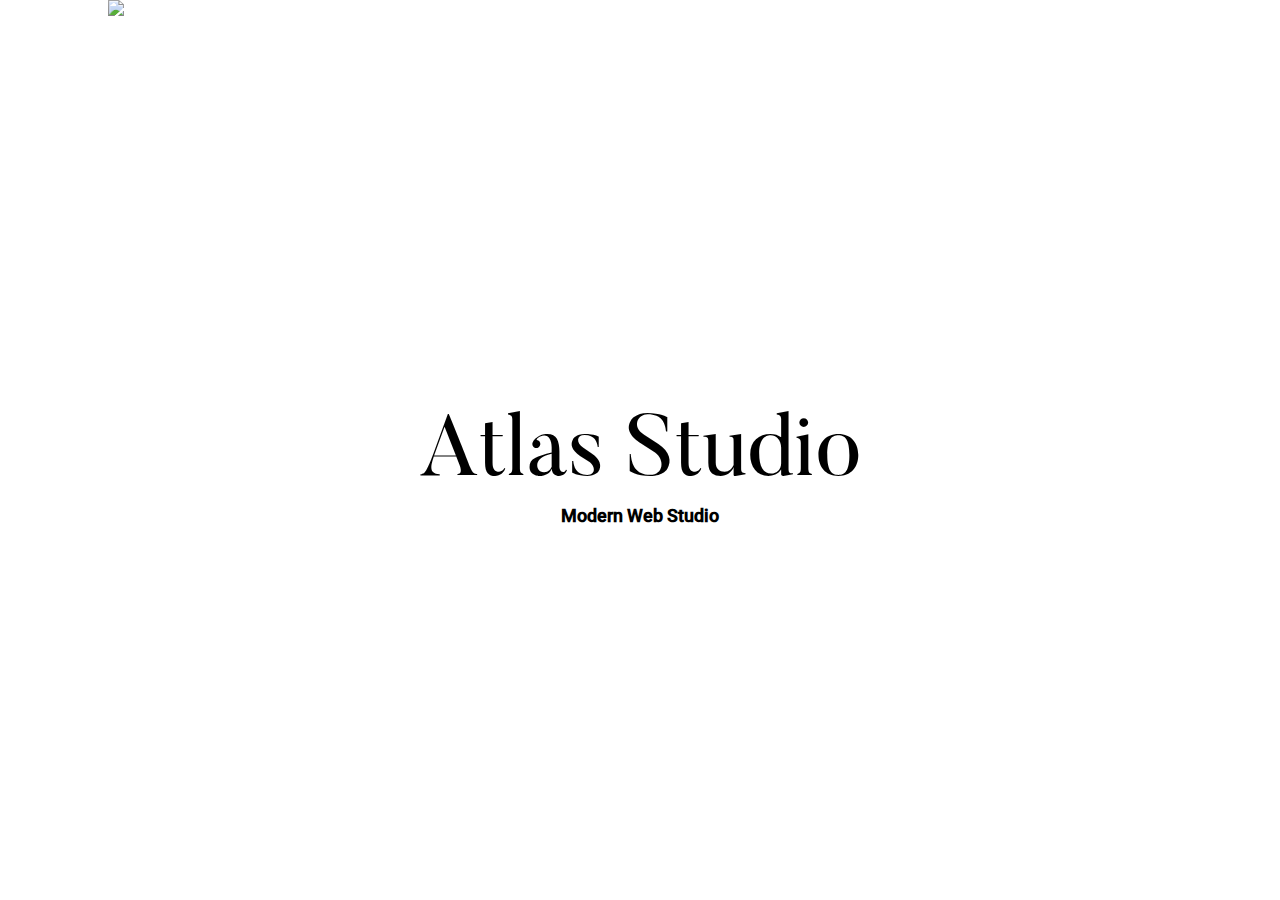
==== index.html @ 108009ec "Inspect fonts in tmpl, delete unused; fix connecting fonts" ====
<!DOCTYPE html>
<html lang="en">
    <head>
        <!-- TODO: add tags -->
        <meta charset="UTF-8">
        <meta http-equiv="X-UA-Compatible" content="IE=edge">
        <meta name="viewport" content="width=device-width, initial-scale=1.0">
        
        <link rel="stylesheet" href="css/normalize.css">
        <link rel="stylesheet" href="css/style.css">

        <title>Mod Studio</title>

    </head>
    <body>
        <main>
            
            <!-- TODO: 1 section -->
            <section class="sec1">  
                <img class="img_sec1" src="img/inside-weather-Uxqlfigh6oE-unsplash.jpg">
                <div class="sec1_title">
                    <h1 class="sec1_h1">Atlas Studio</h1>
                    <h2 class="sec1_h2">Modern Web Studio</h2>
                </div>
            </section>

            <!-- TODO: 2 section -->
            <section class="invisible">
                <h2>Biography</h2>
                <img src="img/jared-weiss-P3cB0ynqYBw-unsplash.jpg">
                <h3>Katya Mills</h3>                
                <h4>Art Director</h4>
                <p>Scenography / Styling / Creative Photography / Design</p>
                <blockquote cite="#">
                    The more I deal with the work as something that is my own,
                    as something that is personal, the more successful it is.
                </blockquote>
            </section>
            
            <!-- TODO: 3 section -->
            <section class="invisible">
                <h2>Designers</h2>
                <article>
                    <img src="img/spurwing-agency-r6LceZ3ckpM-unsplash.jpg">
                    <h3>Jess Wonder</h3>
                    <p>
                        <span>From/</span> Be more flower
                        <br>
                        <span>Skills/</span> Design Strategy / Marketing
                    </p>
                </article>
                <article>
                    <img src="img/stil-P1jQzyvqfns-unsplash.jpg">
                    <h3>Kameron Clein</h3>
                    <p>
                        <span>From/</span> Be more flower
                        <br>
                        <span>Skills/</span> Design Strategy / Marketing
                    </p>
                </article>
                <article>
                    <img src="img/stil-_mvSe9q8_n4-unsplash.jpg">
                    <h3>LOUISSE RED</h3>
                    <p>
                        <span>From/</span> Be more flower
                        <br>
                        <span>Skills/</span> Design Strategy / Marketing
                    </p>
                </article>
            </section>
            
            <!-- TODO: 4 section -->
            <section class="invisible">
                <h2>Testimonials</h2>

                <img src="img/keghan-crossland-ZZxmc66SjfM-unsplash.jpg">

                <p>
                    I just really want to do good work and work with some great people, people who challange me.
                </p>

                <img src="img/sinitta-leunen-YaReHIzNdRw-unsplash.jpg">

                <h3>Creativity</h3>
                <a href="www.whitepapers.com"></a>
                
                <h3>Creativity</h3>
                <a href="www.whitepapers.com"></a>
                
                <h3>Website</h3>
                <a href="www.whitepapers.com"></a>                

            </section>
            
            <!-- TODO: 5 section -->
            <section class="invisible">
                <h2>Strong points</h2>

                <img src="img/dawid-liberadzki-vPFbVB7DPZI-unsplash.jpg">
                <img src="img/avery-klein-JaXs8Tk5Iww-unsplash.jpg">

                <h3>Strengths</h3>
                <ul>
                    <li>Interiors</li>
                    <li>Outdoors</li>
                    <li>Portraits</li>
                    <li>Styling</li>
                    <li>Events</li>
                    <li>Architecture</li>
                    <li>Design</li>
                    <li>Celebrations</li>
                    <li>Artistic</li>
                    <li>Fashion</li>
                    <li>Nature</li>
                    <li>Creativity</li>
                </ul>   
                
                <img src="img/avery-klein-JaXs8Tk5Iww-unsplash.jpg">

            </section>
        </main>
    </body>
</html>
---- css/style.css ----
@font-face {
    font-family: "My_Butler";
    font-style: normal;
    src: url("/fonts/Butler/Butler_Regular.otf") format("opentype");
  }

  @font-face {
    font-family: "My_Roboto";
    font-style: normal;
    src: url("/fonts/Roboto/Roboto-Medium.ttf") format('truetype'),
         url("/fonts/Roboto/Roboto-Bold.ttf") format('truetype');
}

:root {
    font-size: 16px;
}

/* Сервисный */
.invisible {
    display: none;
}

/* Защита от пользовательских настроек*/
body{
    background-color: white;
}

/* Ограничение экрана */
main{
    max-width: 90rem;
    min-width: 45rem;
    margin: 0 auto;
}

h1 {
    font-family: "My_Butler", serif;
    font-weight: normal;
    font-size: 5.4rem;

    color: #000000;
}

h2 {
    font-family: "My_Roboto", sans-serif;
    font-weight: bold;
    font-size: 1.1rem;

    color: #000000;
}

.sec1 {
    height: 100vh;
    min-height: 40rem;
    position: relative;
    margin: 0 auto;
    text-align: center;
    line-height: 100vh;
}


.img_sec1 {
    position: absolute;
    top: 0;
    right: 0;
    bottom: 0;
    left: 0;
    margin: auto;
    max-width: 1065px;
}

.sec1_title {
    display: inline-block;
    position: relative;
    text-align: center;
    background-color: white; 
    vertical-align: middle;
    padding: 1.5em 0.75em 1.4em;
    font-size: 5.4rem;
}

.sec1_h1 {
    margin: 0;
    font-size: 1em;
    line-height: 1.21;
}

.sec1_h2 {
    position: absolute;
    left: 0;
    right: 0;
    margin: 0;
    line-height: 1;
}
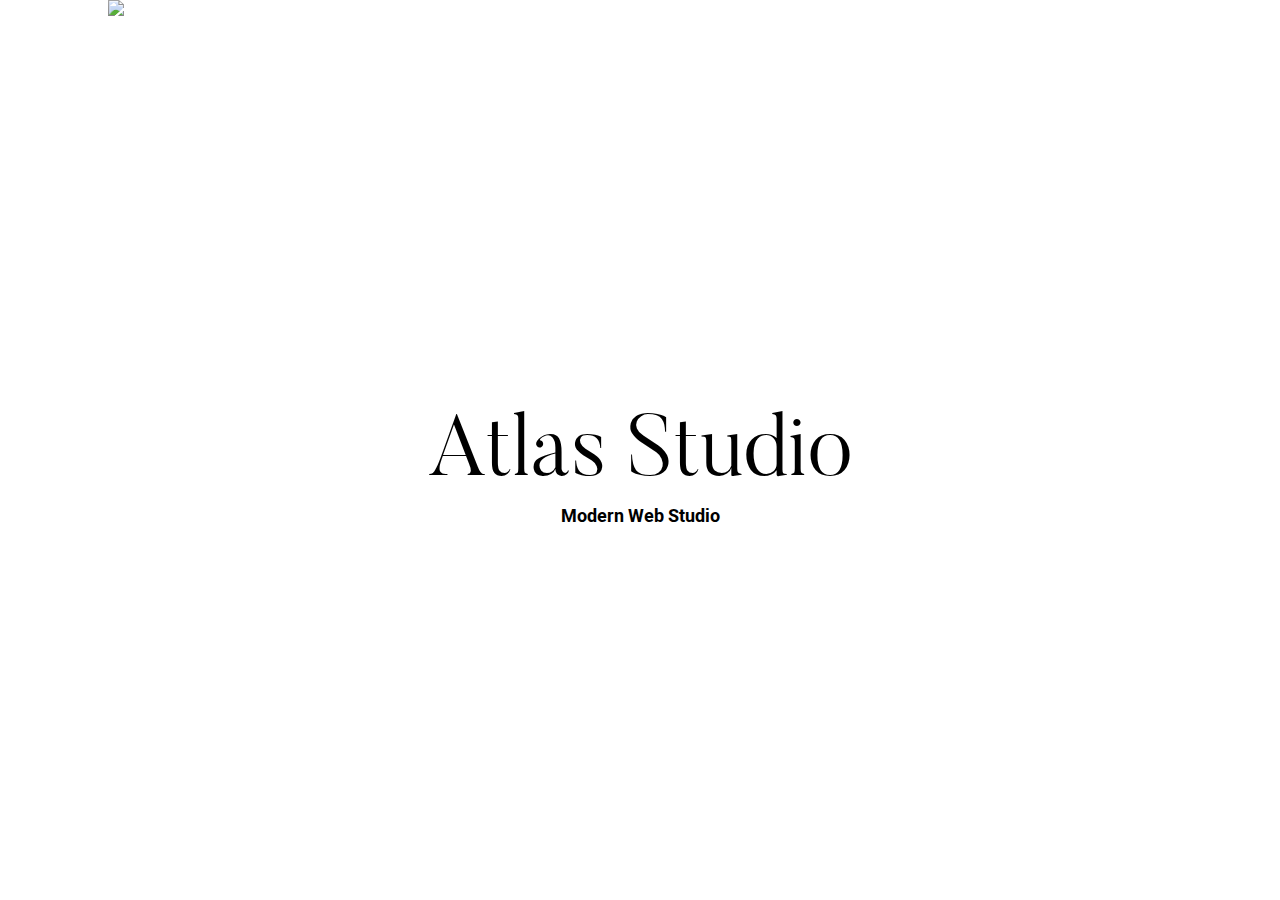
==== commit f2d76e30: "Add fonts dir;  add formats to font (woff, woff2, ttf); fix path to fonts '../fonts/' - correct; add" ====
--- a/index.html
+++ b/index.html
@@ -7,6 +7,7 @@
         <meta name="viewport" content="width=device-width, initial-scale=1.0">
         
         <link rel="stylesheet" href="css/normalize.css">
+        <link rel="stylesheet" href="css/fonts.css">
         <link rel="stylesheet" href="css/style.css">
 
         <title>Mod Studio</title>
--- a/css/fonts.css
+++ b/css/fonts.css
@@ -0,0 +1,41 @@
+@font-face {
+    font-family: "Butler";
+    font-style: normal;
+    font-weight: 300;
+    src: local("Butler"),
+         url("../fonts/Butler/Butlerlight.woff2") format("woff2"),
+         url("../fonts/Butler/Butlerlight.woff") format("woff"),     
+         url("../fonts/Butler/Butlerlight.ttf") format("truetype"),
+         url("../fonts/Butler/Butlerlight.otf") format("opentype");               
+  }
+
+@font-face {
+    font-family: "Butler";
+    font-style: normal;
+    font-weight: 400;
+    src: local("Butler"),
+         url("../fonts/Butler/Butler.woff2") format("woff2"),
+         url("../fonts/Butler/Butler.woff") format("woff"),     
+         url("../fonts/Butler/Butler.ttf") format("truetype"),
+         url("../fonts/Butler/Butler.otf") format("opentype");               
+  }
+
+@font-face {
+    font-family: "Roboto";
+    font-style: normal;
+    font-weight: 500;
+    src: local("Roboto"),
+         url("../fonts/Roboto/medium.woff2") format("woff2"),
+         url("../fonts/Roboto/Robotomedium.woff") format("woff"),
+         url("../fonts/Roboto/Robotomedium.ttf") format("truetype");
+}
+
+@font-face {
+    font-family: "Roboto";
+    font-style: normal;
+    font-weight: 700;
+    src: local("Roboto"),
+         url("../fonts/Roboto/Robotobold.woff2") format("woff2"),
+         url("../fonts/Roboto/Robotobold.woff") format("woff"),
+         url("../fonts/Roboto/Robotobold.ttf") format("truetype");
+}--- a/css/style.css
+++ b/css/style.css
@@ -1,16 +1,3 @@
-@font-face {
-    font-family: "My_Butler";
-    font-style: normal;
-    src: url("/fonts/Butler/Butler_Regular.otf") format("opentype");
-  }
-
-  @font-face {
-    font-family: "My_Roboto";
-    font-style: normal;
-    src: url("/fonts/Roboto/Roboto-Medium.ttf") format('truetype'),
-         url("/fonts/Roboto/Roboto-Bold.ttf") format('truetype');
-}
-
 :root {
     font-size: 16px;
 }
@@ -33,15 +20,17 @@
 }
 
 h1 {
-    font-family: "My_Butler", serif;
-    font-weight: normal;
+    font-family: "Butler", serif;
+    font-style: normal;
+    font-weight: 300;
     font-size: 5.4rem;
 
     color: #000000;
 }
 
 h2 {
-    font-family: "My_Roboto", sans-serif;
+    font-family: "Roboto", sans-serif;
+    font-style: normal;
     font-weight: bold;
     font-size: 1.1rem;
 
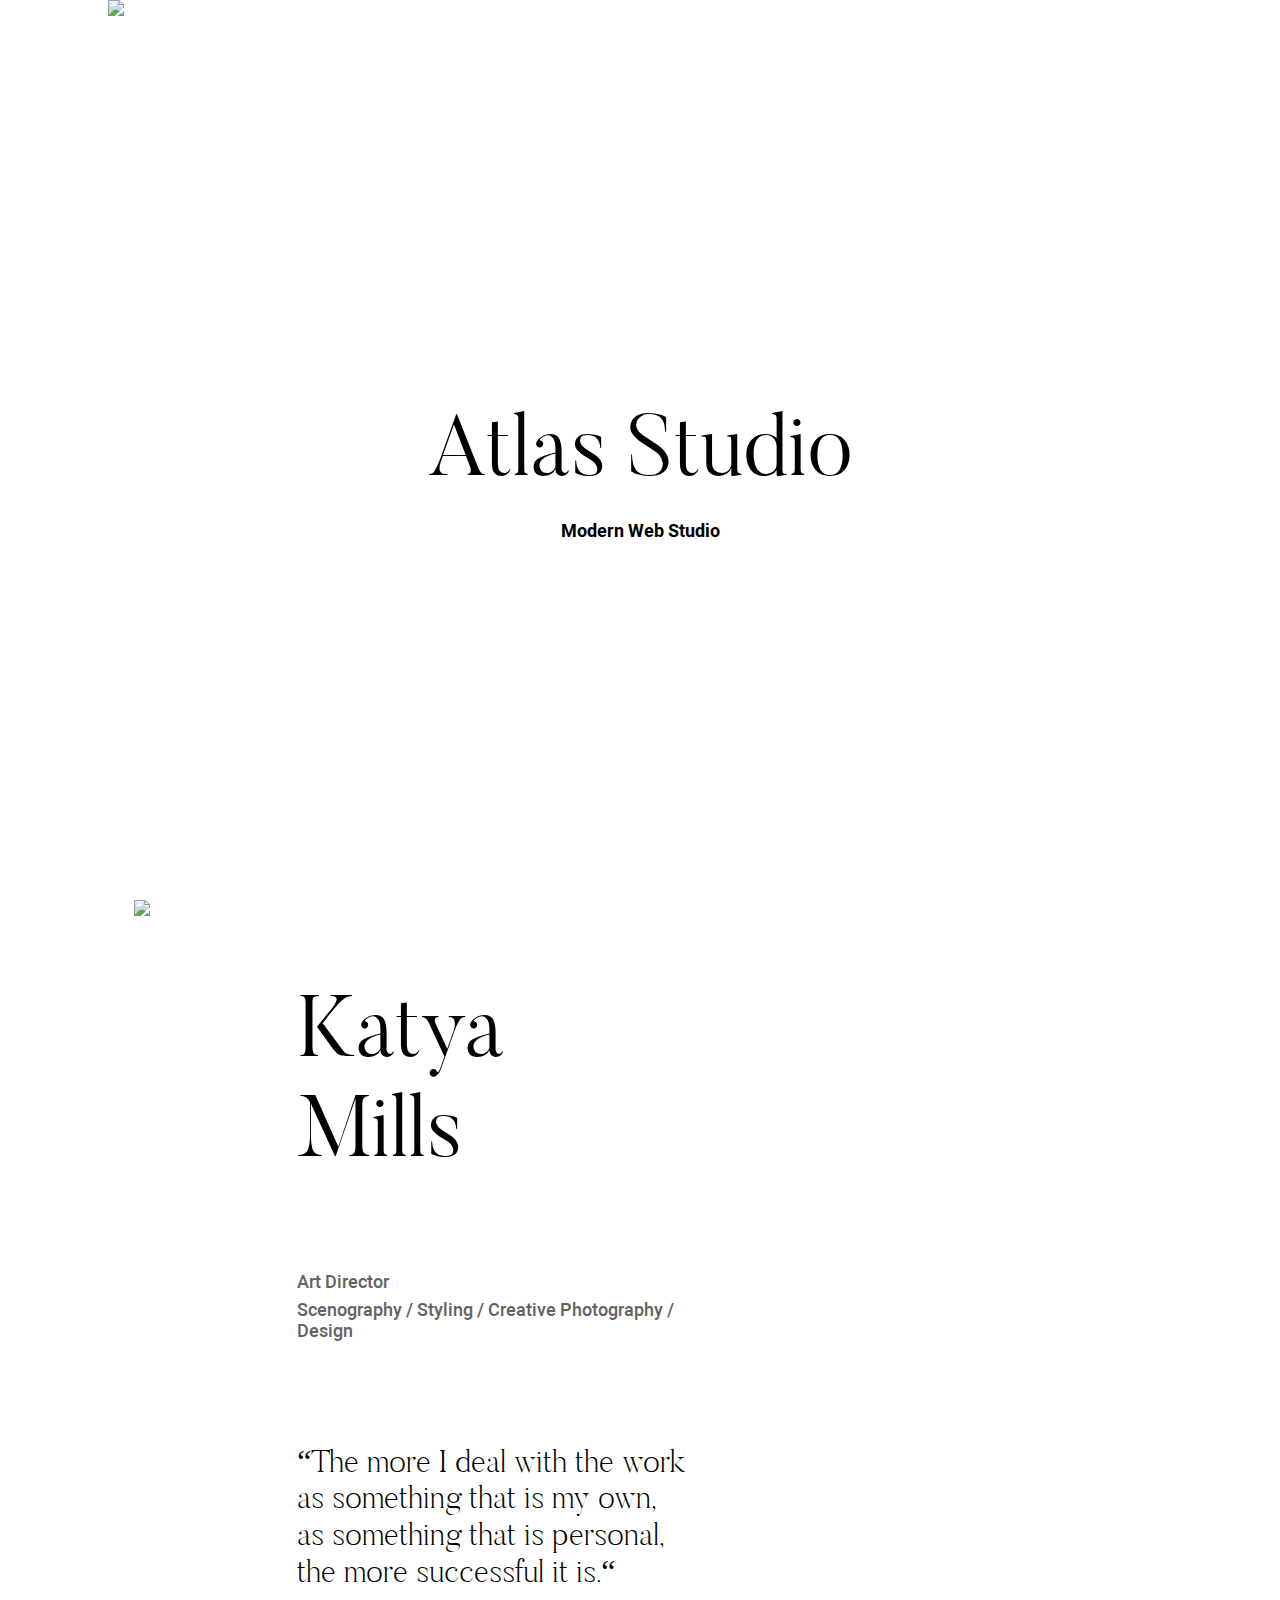
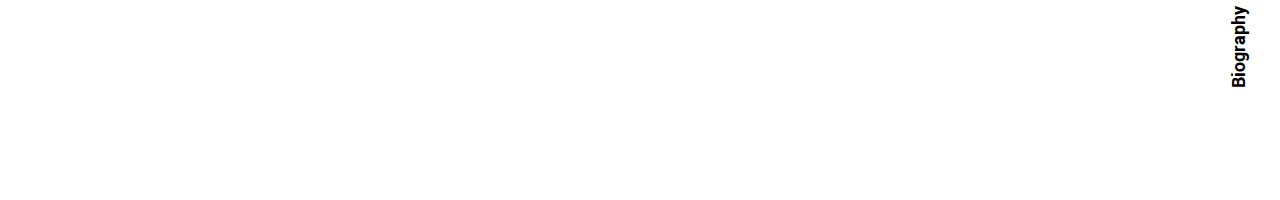
==== commit a1d0d7f6: "Add section 2" ====
--- a/index.html
+++ b/index.html
@@ -26,16 +26,18 @@
             </section>
 
             <!-- TODO: 2 section -->
-            <section class="invisible">
-                <h2>Biography</h2>
-                <img src="img/jared-weiss-P3cB0ynqYBw-unsplash.jpg">
-                <h3>Katya Mills</h3>                
-                <h4>Art Director</h4>
-                <p>Scenography / Styling / Creative Photography / Design</p>
-                <blockquote cite="#">
-                    The more I deal with the work as something that is my own,
-                    as something that is personal, the more successful it is.
-                </blockquote>
+            <section class="sec2">
+                <h2 class="sec2_h2">Biography</h2>
+                <img class="sec2_img" src="img/jared-weiss-P3cB0ynqYBw-unsplash.jpg">
+                <div class="sec2_txt">
+                    <h3 class="sec2_h3">Katya<br>Mills</h3>                
+                    <h4 class="sec2_h4">Art Director</h4>
+                    <p>Scenography&nbsp;/ Styling&nbsp;/ Creative Photography&nbsp;/ Design</p>
+                    <blockquote cite="#">
+                        “The more&nbsp;I deal with the work as&nbsp;something that is&nbsp;my&nbsp;own, as&nbsp;something that is&nbsp;personal, the more successful it&nbsp;is.“
+                    </blockquote>
+                </div>
+
             </section>
             
             <!-- TODO: 3 section -->
--- a/css/fonts.css
+++ b/css/fonts.css
@@ -1,31 +1,42 @@
+@font-face {
+  font-family: "Butler";
+  font-style: normal;
+  font-weight: 200;
+  src: local("Butler Ultra Light"), local("Butler-Ultra-Light"),
+       url("../fonts/Butler/Butlerultralight.woff2") format("woff2"),
+       url("../fonts/Butler/Butlerultralight.woff") format("woff"),     
+       url("../fonts/Butler/Butlerultralight.ttf") format("truetype"),
+       url("../fonts/Butler/Butlerultralight.otf") format("opentype");               
+}
+
 @font-face {
     font-family: "Butler";
     font-style: normal;
     font-weight: 300;
-    src: local("Butler"),
+    src: local("Butler Light"), local("Butler-Light"),
          url("../fonts/Butler/Butlerlight.woff2") format("woff2"),
          url("../fonts/Butler/Butlerlight.woff") format("woff"),     
          url("../fonts/Butler/Butlerlight.ttf") format("truetype"),
          url("../fonts/Butler/Butlerlight.otf") format("opentype");               
   }
 
+/* hard control (without local) */
 @font-face {
     font-family: "Butler";
     font-style: normal;
     font-weight: 400;
-    src: local("Butler"),
-         url("../fonts/Butler/Butler.woff2") format("woff2"),
+    src: url("../fonts/Butler/Butler.woff2") format("woff2"),
          url("../fonts/Butler/Butler.woff") format("woff"),     
          url("../fonts/Butler/Butler.ttf") format("truetype"),
          url("../fonts/Butler/Butler.otf") format("opentype");               
   }
 
+/* hard control (without local) */
 @font-face {
     font-family: "Roboto";
     font-style: normal;
     font-weight: 500;
-    src: local("Roboto"),
-         url("../fonts/Roboto/medium.woff2") format("woff2"),
+    src: url("../fonts/Roboto/Robotomedium.woff2") format("woff2"),
          url("../fonts/Roboto/Robotomedium.woff") format("woff"),
          url("../fonts/Roboto/Robotomedium.ttf") format("truetype");
 }
@@ -34,7 +45,7 @@
     font-family: "Roboto";
     font-style: normal;
     font-weight: 700;
-    src: local("Roboto"),
+    src: local("Roboto Bold"), local("Roboto-Bold"),
          url("../fonts/Roboto/Robotobold.woff2") format("woff2"),
          url("../fonts/Roboto/Robotobold.woff") format("woff"),
          url("../fonts/Roboto/Robotobold.ttf") format("truetype");
--- a/css/style.css
+++ b/css/style.css
@@ -2,26 +2,27 @@
     font-size: 16px;
 }
 
-/* Сервисный */
+/* Service */
 .invisible {
     display: none;
 }
 
-/* Защита от пользовательских настроек*/
+/* Protection from user settings */
 body{
     background-color: white;
 }
 
-/* Ограничение экрана */
+/* Screen limitation */
 main{
     max-width: 90rem;
     min-width: 45rem;
     margin: 0 auto;
 }
 
-h1 {
+/* CSS common */
+
+h1, h3 {
     font-family: "Butler", serif;
-    font-style: normal;
     font-weight: 300;
     font-size: 5.4rem;
 
@@ -30,22 +31,33 @@
 
 h2 {
     font-family: "Roboto", sans-serif;
-    font-style: normal;
     font-weight: bold;
     font-size: 1.1rem;
 
     color: #000000;
 }
 
-.sec1 {
+h4 {
+    font-family: "Roboto", sans-serif;
+    font-weight: normal;
+    font-size: 1.125rem;
+
+    color: #636363;
+}
+
+section {
     height: 100vh;
     min-height: 40rem;
     position: relative;
+}
+
+/* CSS section 1 */
+
+.sec1 {
     margin: 0 auto;
     text-align: center;
     line-height: 100vh;
 }
-
 
 .img_sec1 {
     position: absolute;
@@ -77,6 +89,61 @@
     position: absolute;
     left: 0;
     right: 0;
+    margin: 1rem, 0, 0, 0;
+    line-height: 1;
+}
+
+/* CSS section 2 */
+
+img.sec2_img {
+
+    display: block;
+    max-width: 50%;
+    float: left;
+    margin-left: 8.375rem;
+}
+
+div.sec2_txt {
+    display: block;
+    max-width: 32%;
+    float: left;
+    margin-left: 9.2rem;
+}
+
+h2.sec2_h2 {
+    float: right;
+    position: absolute;
+    right: 0;
+    bottom: 8rem;
+    transform: rotate(-90deg);
+    max-width: 18%;
+}
+
+.sec2_h3 {
+    margin-top: 12.25;
+    margin-bottom: 4.125; 
+}
+
+.sec2_h4 {
     margin: 0;
-    line-height: 1;
+}
+
+div.sec2_txt p {
+
+    font-family: "Roboto", sans-serif;
+    font-weight: normal;
+    font-size: 1.125rem;
+
+    color: #636363;    
+    margin-top: 0.5rem;
+}
+
+div.sec2_txt blockquote {
+
+    font-family: "Butler", serif;
+    font-weight: 200;
+    font-size: 2rem;
+
+    color: #000000;
+    margin: 6.5rem 0 0 0;    
 }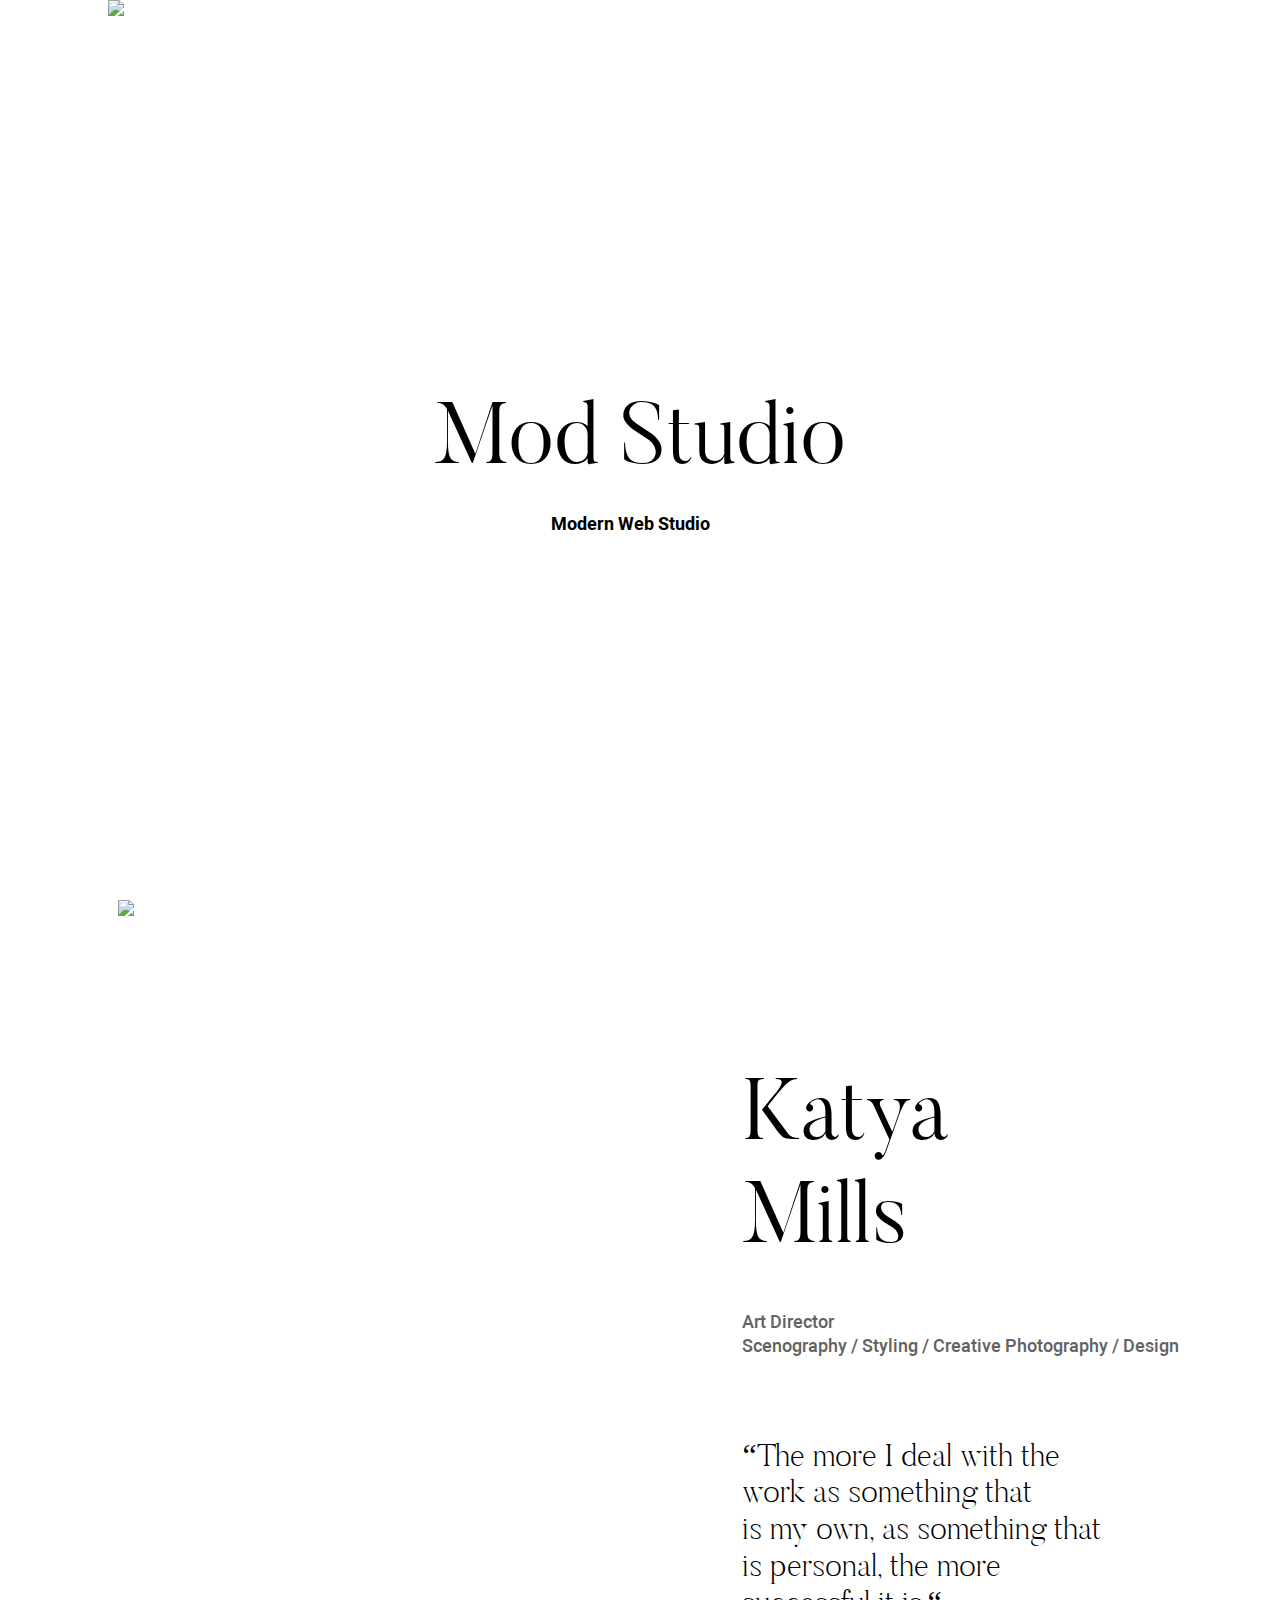
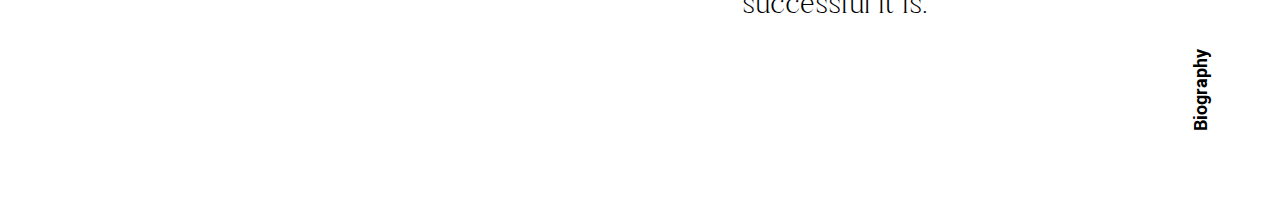
==== commit 9ca850ef: "Add debug-maket in project; add float layout with 2 columns; add percents in padding/margins" ====
--- a/index.html
+++ b/index.html
@@ -14,13 +14,14 @@
 
     </head>
     <body>
+        <div id="debug"></div>
         <main>
             
             <!-- TODO: 1 section -->
             <section class="sec1">  
                 <img class="img_sec1" src="img/inside-weather-Uxqlfigh6oE-unsplash.jpg">
                 <div class="sec1_title">
-                    <h1 class="sec1_h1">Atlas Studio</h1>
+                    <h1 class="sec1_h1">Mod Studio</h1>
                     <h2 class="sec1_h2">Modern Web Studio</h2>
                 </div>
             </section>
@@ -28,14 +29,20 @@
             <!-- TODO: 2 section -->
             <section class="sec2">
                 <h2 class="sec2_h2">Biography</h2>
-                <img class="sec2_img" src="img/jared-weiss-P3cB0ynqYBw-unsplash.jpg">
-                <div class="sec2_txt">
-                    <h3 class="sec2_h3">Katya<br>Mills</h3>                
-                    <h4 class="sec2_h4">Art Director</h4>
-                    <p>Scenography&nbsp;/ Styling&nbsp;/ Creative Photography&nbsp;/ Design</p>
-                    <blockquote cite="#">
-                        “The more&nbsp;I deal with the work as&nbsp;something that is&nbsp;my&nbsp;own, as&nbsp;something that is&nbsp;personal, the more successful it&nbsp;is.“
-                    </blockquote>
+                <div class="sec2_col1_img">
+                    <img class="sec2_img" src="img/jared-weiss-P3cB0ynqYBw-unsplash.jpg">    
+                </div>
+                <div class="sec2_col2_txt">
+
+                    <!-- TODO: common margin-left for col2 on page -->
+                    <div class = "sec2_txt">
+                        <h3 class="sec2_h3">Katya<br>Mills</h3>                
+                        <h4 class="sec2_h4">Art Director</h4>
+                        <p>Scenography&nbsp;/ Styling&nbsp;/ Creative Photography&nbsp;/ Design</p>
+                        <blockquote cite="#">
+                            “The more&nbsp;I deal with the work as&nbsp;something that is&nbsp;my&nbsp;own, as&nbsp;something that is&nbsp;personal, the more successful it&nbsp;is.“
+                        </blockquote>
+                    </div>                    
                 </div>
 
             </section>
--- a/css/style.css
+++ b/css/style.css
@@ -4,6 +4,18 @@
 
 /* Service */
 .invisible {
+    display: none;
+}
+
+/* Debug img */
+#debug {
+    width: 1440px;
+    height: 4560px;
+    margin: 0 auto;
+    background: url(../img/maket-MacBook-Pro-1.png) no-repeat top center;
+    position: absolute;
+    z-index: 2;
+    opacity: 0.6;
     display: none;
 }
 
@@ -75,75 +87,84 @@
     text-align: center;
     background-color: white; 
     vertical-align: middle;
-    padding: 1.5em 0.75em 1.4em;
+    padding: 1.35em 0.8em 1.35em;
     font-size: 5.4rem;
 }
 
 .sec1_h1 {
     margin: 0;
     font-size: 1em;
-    line-height: 1.21;
+    line-height: 1.3;   
+    padding-bottom: 0.2em;
 }
 
 .sec1_h2 {
     position: absolute;
     left: 0;
-    right: 0;
-    margin: 1rem, 0, 0, 0;
+    right: 1.1em;
+    margin: 0;
     line-height: 1;
 }
 
 /* CSS section 2 */
 
-img.sec2_img {
-
-    display: block;
-    max-width: 50%;
-    float: left;
-    margin-left: 8.375rem;
+.sec2_h2 {
+    position: absolute;
+    right: 3%;
+    bottom: 9.5%;
+    transform: rotate(-90deg);
 }
 
-div.sec2_txt {
-    display: block;
-    max-width: 32%;
+.sec2_col1_img {
     float: left;
-    margin-left: 9.2rem;
+    width: 50%;
 }
 
-h2.sec2_h2 {
-    float: right;
-    position: absolute;
-    right: 0;
-    bottom: 8rem;
-    transform: rotate(-90deg);
-    max-width: 18%;
+.sec2_img {
+    width: 77%;
+    margin-left: 18.5%;
+}
+
+.sec2_col2_txt {
+    float: left;
+    width: 50%;
+}
+
+.sec2_txt {
+    margin-left: 16%;
 }
 
 .sec2_h3 {
-    margin-top: 12.25;
-    margin-bottom: 4.125; 
+    margin: 31% 0 0 0;
+    line-height: 1.2;
 }
 
 .sec2_h4 {
-    margin: 0;
+    margin: 7.1% 0 0 0;
 }
 
-div.sec2_txt p {
-
+.sec2_txt p {
     font-family: "Roboto", sans-serif;
     font-weight: normal;
     font-size: 1.125rem;
 
     color: #636363;    
-    margin-top: 0.5rem;
+    margin: 0.5% 0 0 0;
 }
 
-div.sec2_txt blockquote {
-
+.sec2_txt blockquote {
     font-family: "Butler", serif;
     font-weight: 200;
     font-size: 2rem;
 
+    width: 70%;
+
     color: #000000;
-    margin: 6.5rem 0 0 0;    
-}+    margin: 15.5% 0 0 0;    
+}
+
+.sec2::after {
+    content: "";
+    display: block;
+    clear: both;
+  }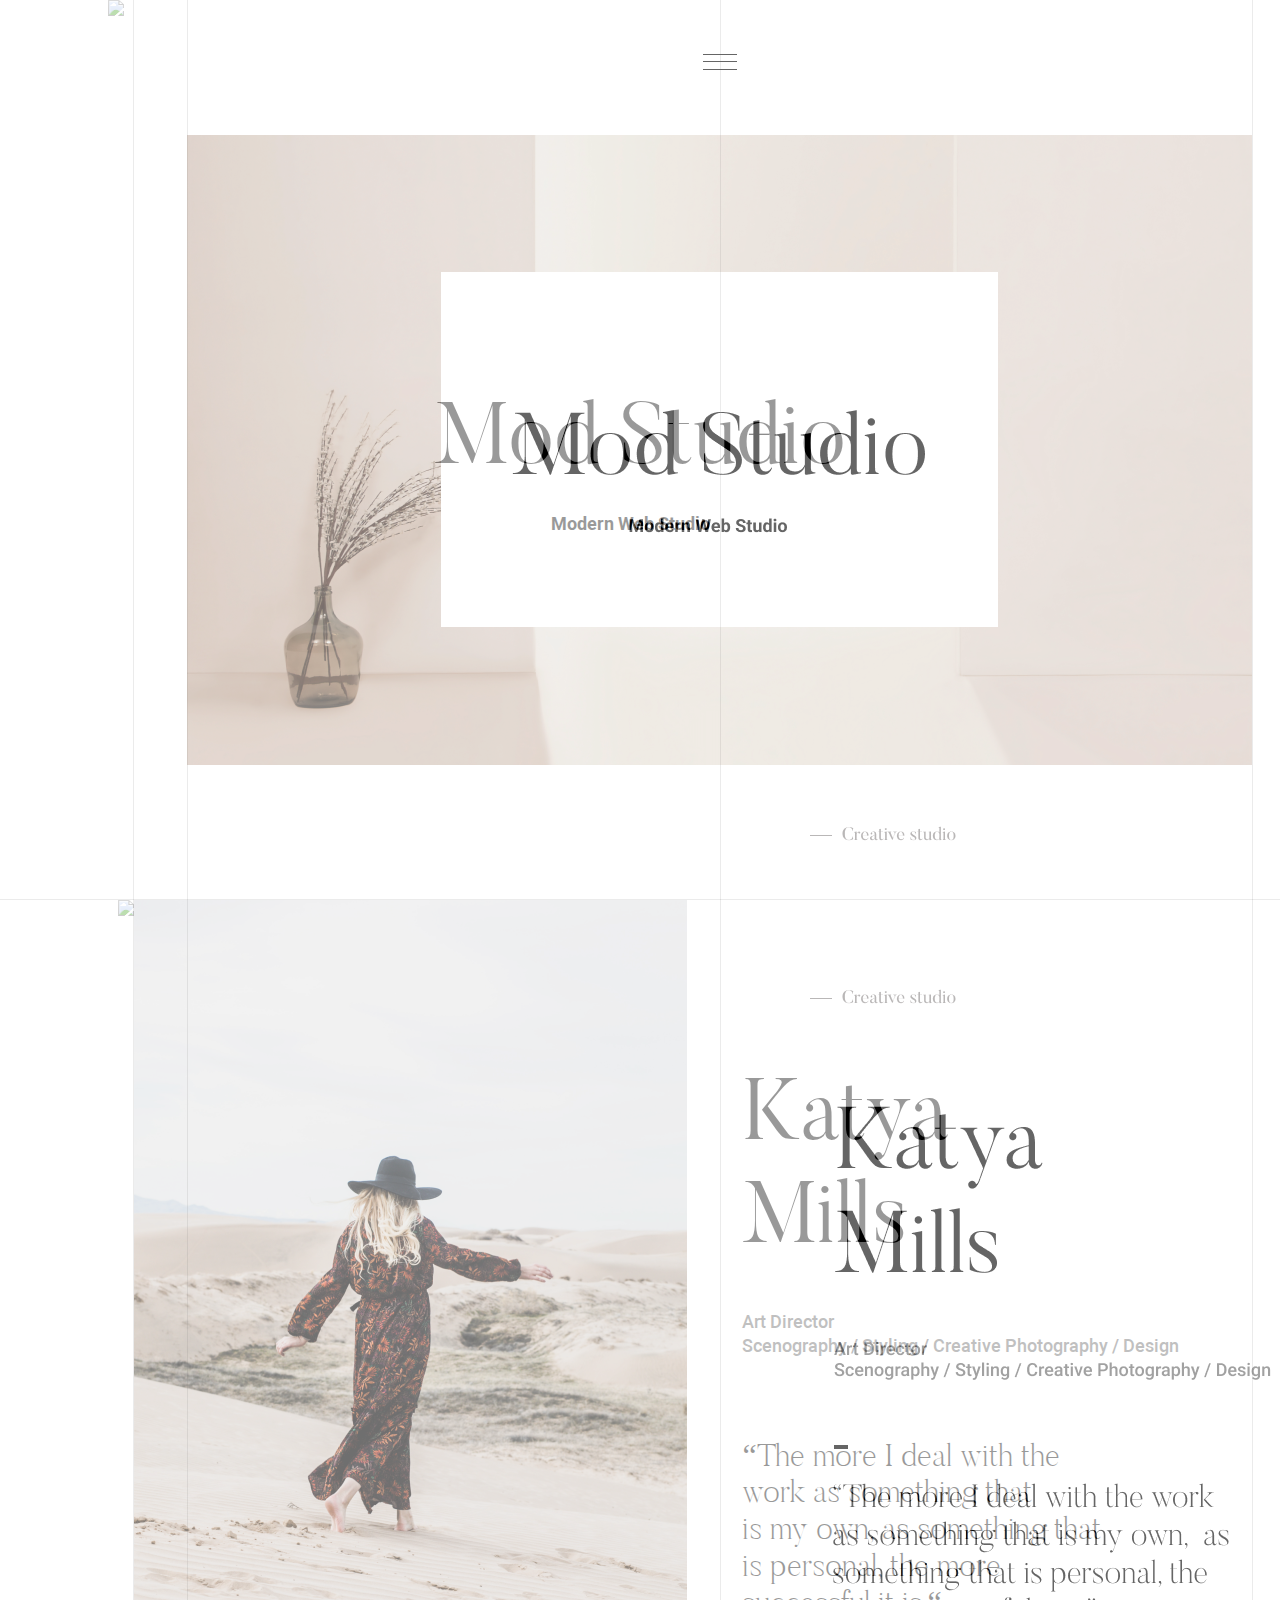
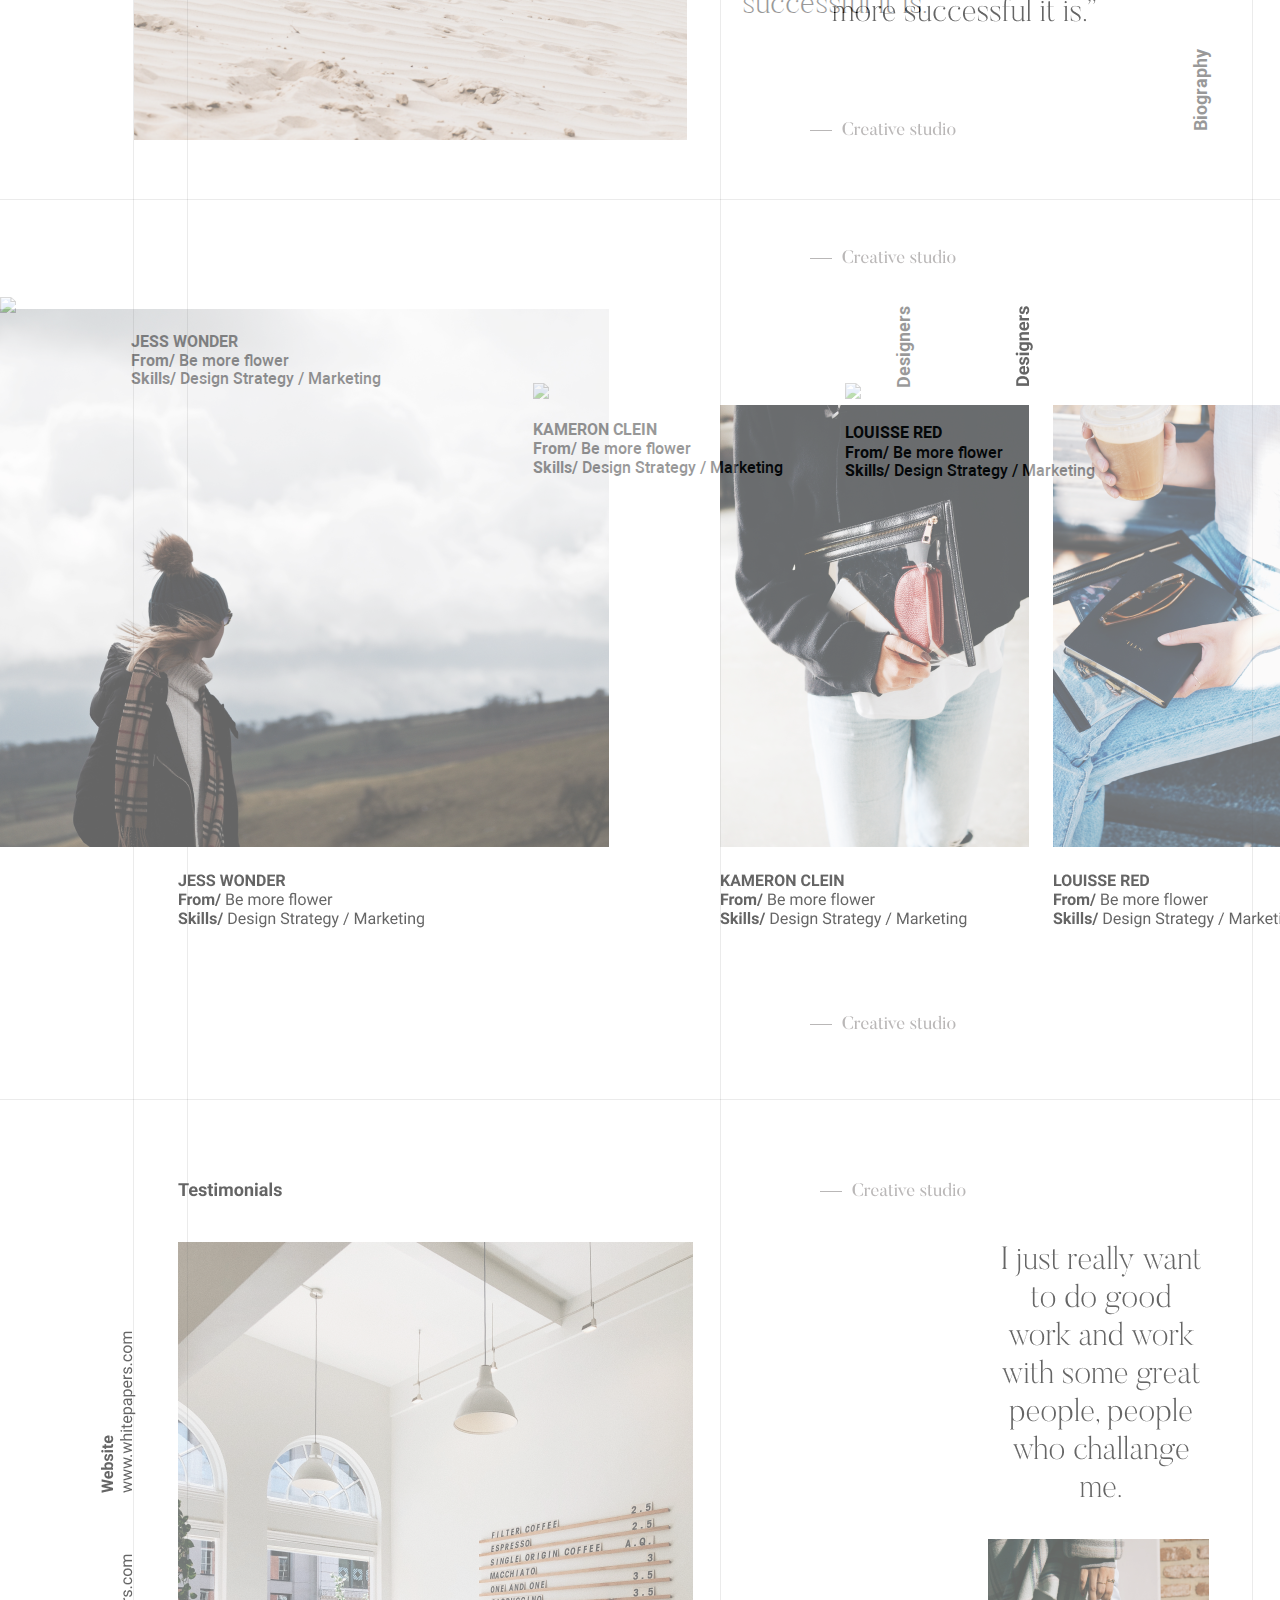
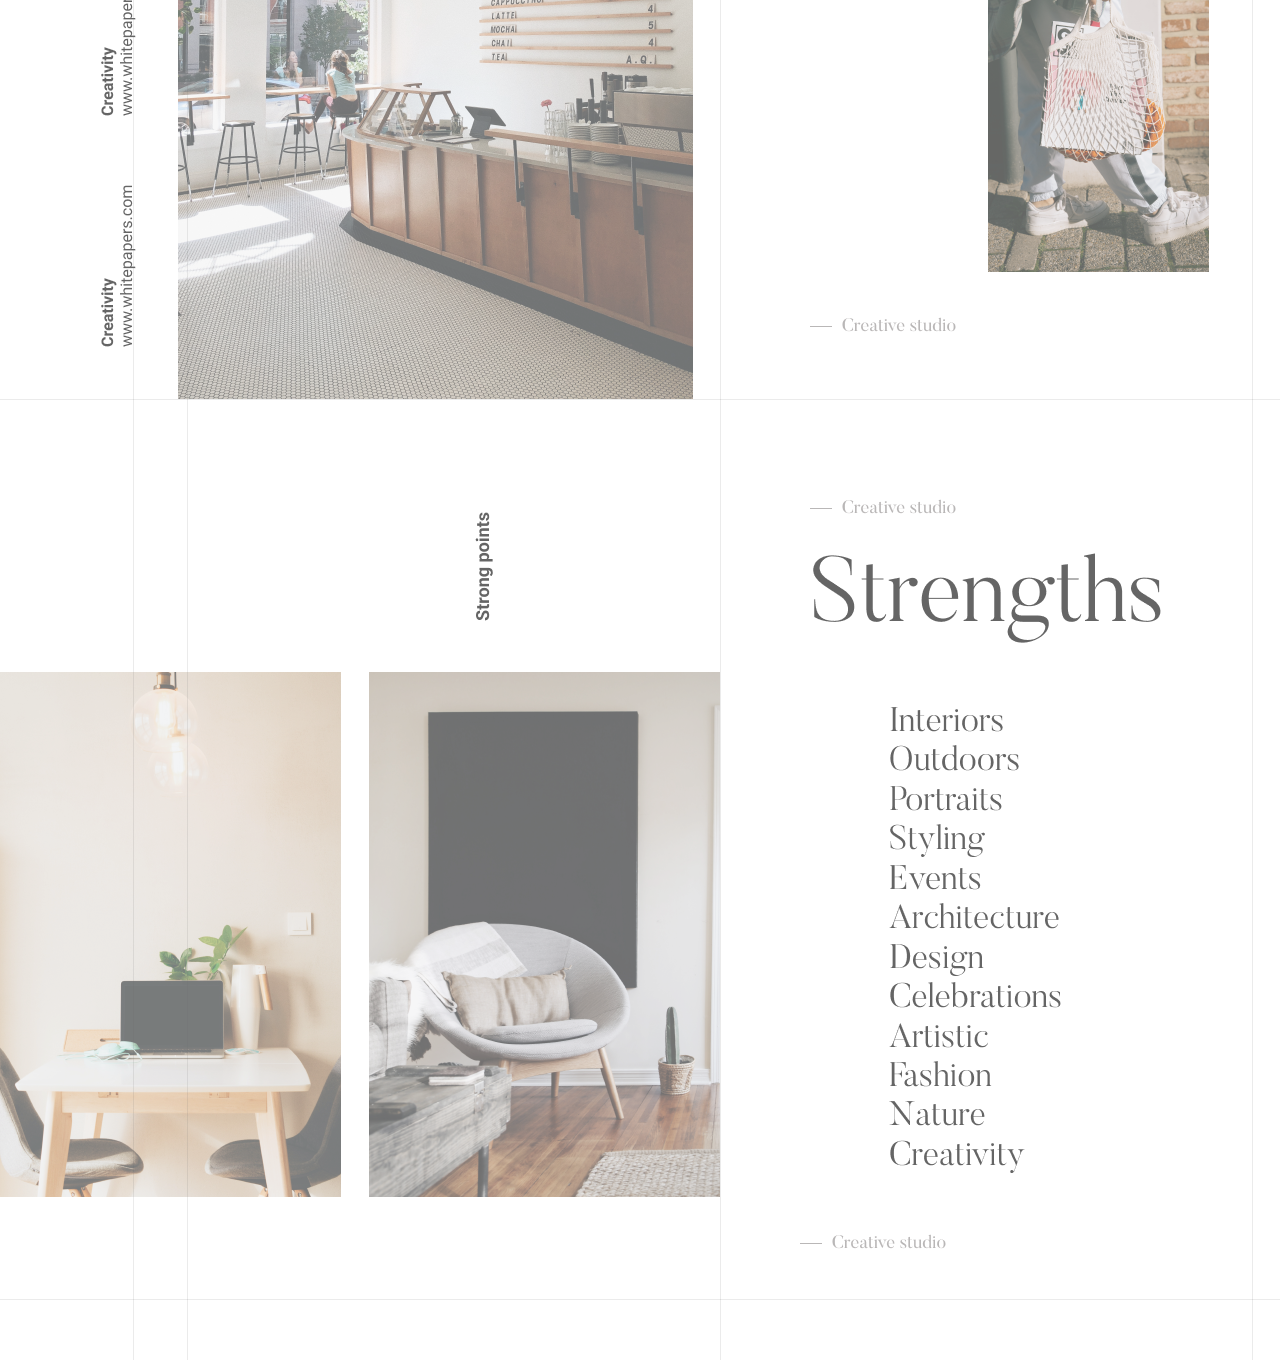
==== commit 1df6cc67: "Add section 3. Flex layout. 1st iteration" ====
--- a/index.html
+++ b/index.html
@@ -44,31 +44,30 @@
                         </blockquote>
                     </div>                    
                 </div>
-
             </section>
             
             <!-- TODO: 3 section -->
-            <section class="invisible">
+            <section class="sec3">
                 <h2>Designers</h2>
-                <article>
+                <article class="element-1st">
                     <img src="img/spurwing-agency-r6LceZ3ckpM-unsplash.jpg">
-                    <h3>Jess Wonder</h3>
+                    <h3>JESS WONDER</h3>
+                    <p>
+                        <span>From/</span> Be&nbsp;more flower
+                        <br>
+                        <span>Skills/</span> Design Strategy&nbsp;/ Marketing
+                    </p>
+                </article>
+                <article class="element-2nd">
+                    <img src="img/stil-P1jQzyvqfns-unsplash.jpg">
+                    <h3>KAMERON CLEIN</h3>
                     <p>
                         <span>From/</span> Be more flower
                         <br>
                         <span>Skills/</span> Design Strategy / Marketing
                     </p>
                 </article>
-                <article>
-                    <img src="img/stil-P1jQzyvqfns-unsplash.jpg">
-                    <h3>Kameron Clein</h3>
-                    <p>
-                        <span>From/</span> Be more flower
-                        <br>
-                        <span>Skills/</span> Design Strategy / Marketing
-                    </p>
-                </article>
-                <article>
+                <article class="element-3rd">
                     <img src="img/stil-_mvSe9q8_n4-unsplash.jpg">
                     <h3>LOUISSE RED</h3>
                     <p>
--- a/css/style.css
+++ b/css/style.css
@@ -16,7 +16,7 @@
     position: absolute;
     z-index: 2;
     opacity: 0.6;
-    display: none;
+    /* display: none; */
 }
 
 /* Protection from user settings */
@@ -167,4 +167,104 @@
     content: "";
     display: block;
     clear: both;
-  }+  }
+
+  /* CSS section 3 */
+
+.sec3 h3, span {
+    font-family: "Roboto", sans-serif;
+    font-weight: bold;
+    font-size: 1rem;
+
+    color: #000000;
+}
+
+.sec3 p {
+    font-family: "Roboto", sans-serif;
+    font-weight: normal;
+    font-size: 1rem;
+
+    color: #000000;
+}
+
+.sec3 h2 {
+    position: absolute;
+    right: 26.2%;
+    top: 13.55%;
+    transform: rotate(-90deg);
+}
+
+.sec3 {
+    display: flex;
+    flex-direction: row;
+    flex-wrap: wrap;
+    justify-content: space-between;
+}
+
+.element-1st {
+    flex-grow: 2.3;
+    padding-top: 7.6%;
+}
+
+section.sec3 article:not(.element-1st){
+    padding-top: 14.3%;    
+  }
+
+.element-2nd {
+    flex-grow: 0.5;
+}
+
+.element-3rd {
+    flex-grow: 1.5;
+}
+
+/* El1 */
+.element-1st h3, .element-1st p {
+    padding-left: 24.58%;
+}
+
+.element-1st h3 {
+    margin-top: 2.8%;
+    margin-bottom: 0;
+}
+
+.element-1st p {
+    margin-top: 0.1%;
+    margin-bottom: 0;
+}
+
+/* El2 */
+.element-2nd h3 {
+    margin-top: 5.8%;
+    margin-bottom: 0;
+}
+
+.element-2nd p {
+    margin-top: 0.1%;
+    margin-bottom: 0;
+}
+
+/* El3 */
+.element-3rd h3 {
+    margin-top: 4.8%;
+    margin-bottom: 0;
+}
+
+.element-3rd p {
+    margin-top: 0.3%;
+    margin-bottom: 0;
+}
+
+/* IMGS */
+
+.element-1st img {
+    width: 84.7%;
+}
+
+.element-2nd img {
+    width: 92.8%;
+}
+
+.element-3rd img {
+    width: 81%;
+}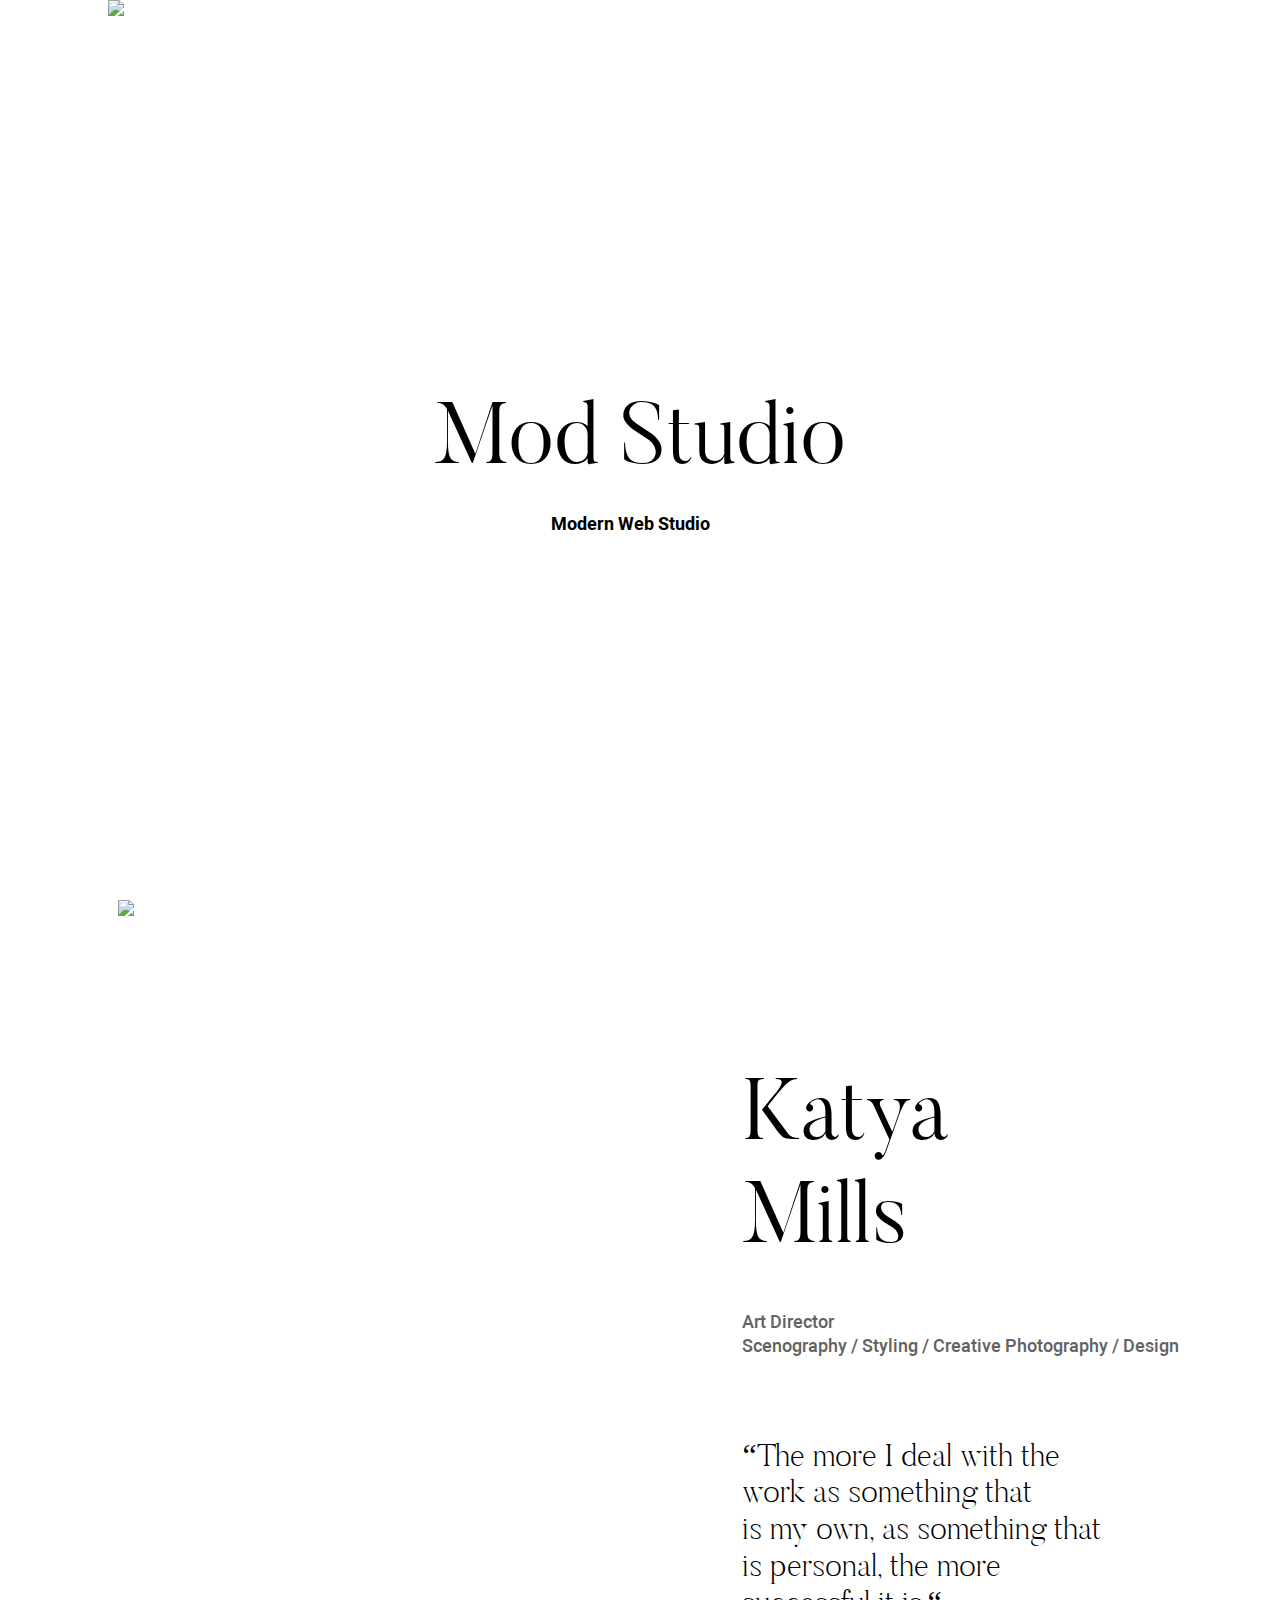
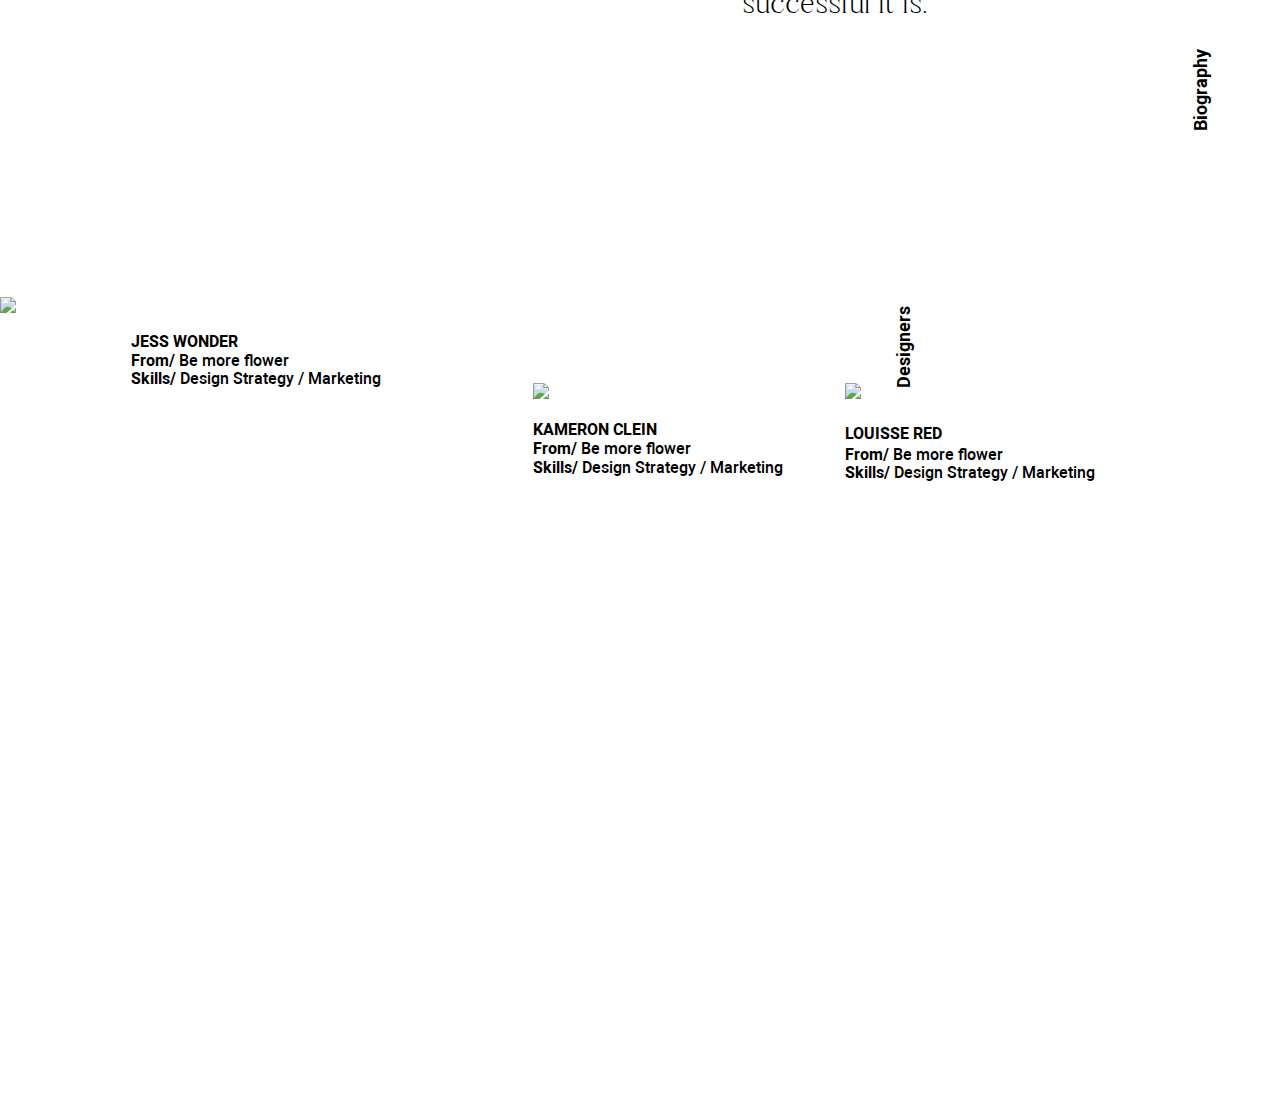
==== commit 3c8b53dd: "fix a little" ====
--- a/index.html
+++ b/index.html
@@ -62,18 +62,18 @@
                     <img src="img/stil-P1jQzyvqfns-unsplash.jpg">
                     <h3>KAMERON CLEIN</h3>
                     <p>
-                        <span>From/</span> Be more flower
+                        <span>From/</span> Be&nbsp;more flower
                         <br>
-                        <span>Skills/</span> Design Strategy / Marketing
+                        <span>Skills/</span> Design Strategy&nbsp;/ Marketing
                     </p>
                 </article>
                 <article class="element-3rd">
                     <img src="img/stil-_mvSe9q8_n4-unsplash.jpg">
                     <h3>LOUISSE RED</h3>
                     <p>
-                        <span>From/</span> Be more flower
+                        <span>From/</span> Be&nbsp;more flower
                         <br>
-                        <span>Skills/</span> Design Strategy / Marketing
+                        <span>Skills/</span> Design Strategy&nbsp;/ Marketing
                     </p>
                 </article>
             </section>
--- a/css/style.css
+++ b/css/style.css
@@ -16,7 +16,7 @@
     position: absolute;
     z-index: 2;
     opacity: 0.6;
-    /* display: none; */
+    display: none;
 }
 
 /* Protection from user settings */
@@ -59,7 +59,7 @@
 
 section {
     height: 100vh;
-    min-height: 40rem;
+    min-height: 70vh;
     position: relative;
 }
 
@@ -169,7 +169,7 @@
     clear: both;
   }
 
-  /* CSS section 3 */
+/* CSS section 3 */
 
 .sec3 h3, span {
     font-family: "Roboto", sans-serif;
@@ -190,7 +190,7 @@
 .sec3 h2 {
     position: absolute;
     right: 26.2%;
-    top: 13.55%;
+    bottom: 80.9%;
     transform: rotate(-90deg);
 }
 
@@ -246,12 +246,12 @@
 
 /* El3 */
 .element-3rd h3 {
-    margin-top: 4.8%;
+    margin-top: 5%;
     margin-bottom: 0;
 }
 
 .element-3rd p {
-    margin-top: 0.3%;
+    margin-top: 0.5%;
     margin-bottom: 0;
 }
 
@@ -263,6 +263,7 @@
 
 .element-2nd img {
     width: 92.8%;
+    max-width: 92.8%;
 }
 
 .element-3rd img {
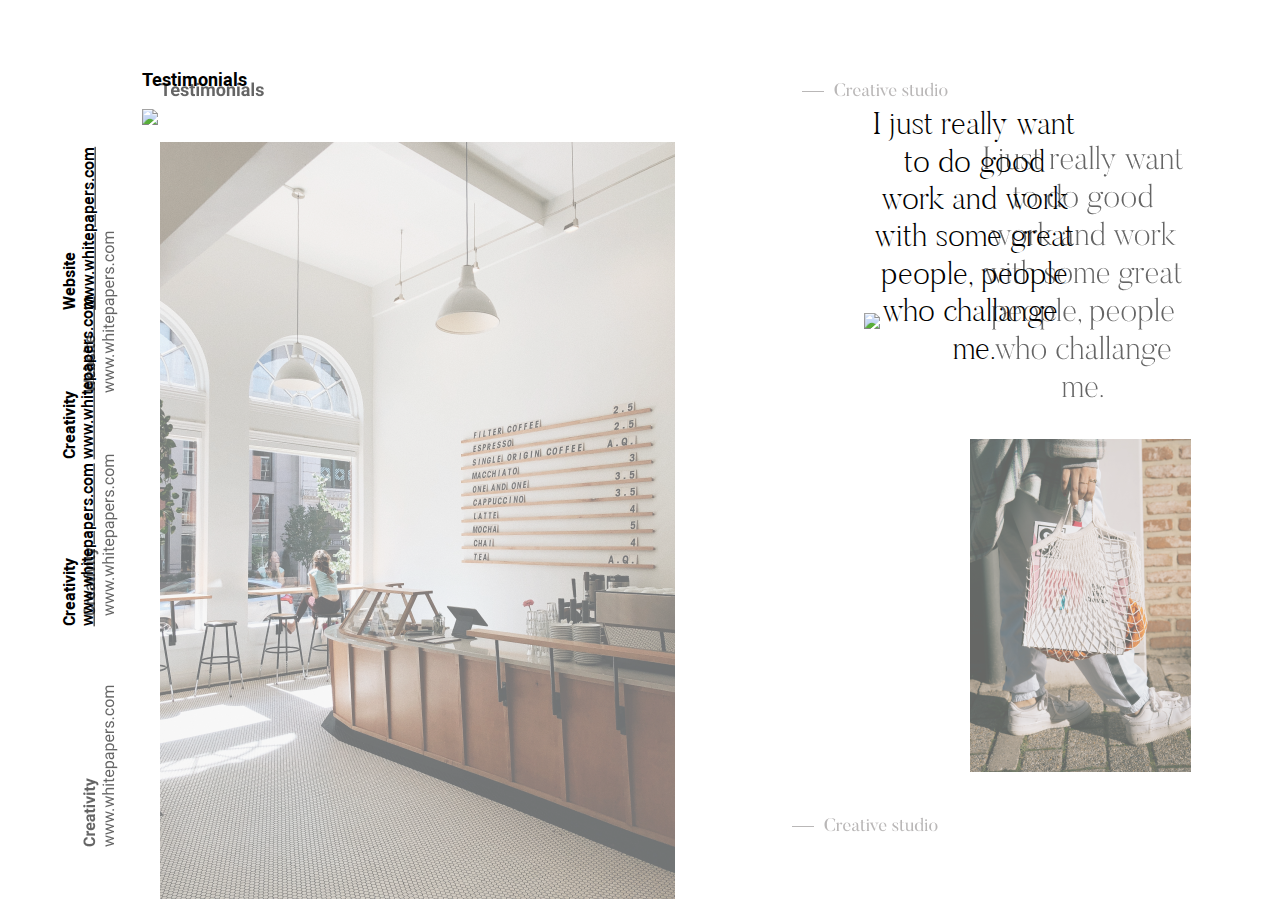
==== commit 7e4198ec: "Add section 4. Grid layout" ====
--- a/index.html
+++ b/index.html
@@ -18,7 +18,7 @@
         <main>
             
             <!-- TODO: 1 section -->
-            <section class="sec1">  
+            <section class="sec1 invisible">  
                 <img class="img_sec1" src="img/inside-weather-Uxqlfigh6oE-unsplash.jpg">
                 <div class="sec1_title">
                     <h1 class="sec1_h1">Mod Studio</h1>
@@ -27,7 +27,7 @@
             </section>
 
             <!-- TODO: 2 section -->
-            <section class="sec2">
+            <section class="sec2 invisible">
                 <h2 class="sec2_h2">Biography</h2>
                 <div class="sec2_col1_img">
                     <img class="sec2_img" src="img/jared-weiss-P3cB0ynqYBw-unsplash.jpg">    
@@ -44,60 +44,66 @@
                         </blockquote>
                     </div>                    
                 </div>
+
             </section>
             
             <!-- TODO: 3 section -->
-            <section class="sec3">
+            <section class="invisible">
                 <h2>Designers</h2>
-                <article class="element-1st">
+                <article>
                     <img src="img/spurwing-agency-r6LceZ3ckpM-unsplash.jpg">
-                    <h3>JESS WONDER</h3>
+                    <h3>Jess Wonder</h3>
                     <p>
-                        <span>From/</span> Be&nbsp;more flower
+                        <span>From/</span> Be more flower
                         <br>
-                        <span>Skills/</span> Design Strategy&nbsp;/ Marketing
+                        <span>Skills/</span> Design Strategy / Marketing
                     </p>
                 </article>
-                <article class="element-2nd">
+                <article>
                     <img src="img/stil-P1jQzyvqfns-unsplash.jpg">
-                    <h3>KAMERON CLEIN</h3>
+                    <h3>Kameron Clein</h3>
                     <p>
-                        <span>From/</span> Be&nbsp;more flower
+                        <span>From/</span> Be more flower
                         <br>
-                        <span>Skills/</span> Design Strategy&nbsp;/ Marketing
+                        <span>Skills/</span> Design Strategy / Marketing
                     </p>
                 </article>
-                <article class="element-3rd">
+                <article>
                     <img src="img/stil-_mvSe9q8_n4-unsplash.jpg">
                     <h3>LOUISSE RED</h3>
                     <p>
-                        <span>From/</span> Be&nbsp;more flower
+                        <span>From/</span> Be more flower
                         <br>
-                        <span>Skills/</span> Design Strategy&nbsp;/ Marketing
+                        <span>Skills/</span> Design Strategy / Marketing
                     </p>
                 </article>
             </section>
             
             <!-- TODO: 4 section -->
-            <section class="invisible">
+            <section class="sec4">
+
                 <h2>Testimonials</h2>
 
-                <img src="img/keghan-crossland-ZZxmc66SjfM-unsplash.jpg">
+                <img src="img/keghan-crossland-ZZxmc66SjfM-unsplash.jpg" class="picture1">
 
-                <p>
-                    I just really want to do good work and work with some great people, people who challange me.
-                </p>
+                <p>I&nbsp;just really want</br> to&nbsp;do&nbsp;good</br> work and work</br> with some great</br> people, people</br> who challange&nbsp;</br>me.</p>
 
-                <img src="img/sinitta-leunen-YaReHIzNdRw-unsplash.jpg">
+                <img src="img/sinitta-leunen-YaReHIzNdRw-unsplash.jpg" class="picture2">
 
-                <h3>Creativity</h3>
-                <a href="www.whitepapers.com"></a>
+                <div class="block1">
+                    <h3>Website</h3>
+                    <a href="www.whitepapers.com">www.whitepapers.com</a>
+                </div>
                 
-                <h3>Creativity</h3>
-                <a href="www.whitepapers.com"></a>
-                
-                <h3>Website</h3>
-                <a href="www.whitepapers.com"></a>                
+                <div class="block2">
+                    <h3>Creativity</h3>
+                    <a href="www.whitepapers.com">www.whitepapers.com</a>
+                </div>                        
+
+                <div class="block3">
+                    <h3>Creativity</h3>
+                    <a href="www.whitepapers.com">www.whitepapers.com</a>  
+                </div>
 
             </section>
             
--- a/css/style.css
+++ b/css/style.css
@@ -8,7 +8,7 @@
 }
 
 /* Debug img */
-#debug {
+/* #debug {
     width: 1440px;
     height: 4560px;
     margin: 0 auto;
@@ -17,7 +17,19 @@
     z-index: 2;
     opacity: 0.6;
     display: none;
-}
+} */
+
+#debug {
+    width: 1440px;
+    height: 899px;
+    margin: 0 auto;
+    background: url(../img/Section4.png) no-repeat top center;
+    position: absolute;
+    z-index: 2;
+    opacity: 0.6;
+    /* display: none; */
+}
+
 
 /* Protection from user settings */
 body{
@@ -59,7 +71,7 @@
 
 section {
     height: 100vh;
-    min-height: 70vh;
+    min-height: 40rem;
     position: relative;
 }
 
@@ -169,9 +181,34 @@
     clear: both;
   }
 
-/* CSS section 3 */
-
-.sec3 h3, span {
+/* CSS section 4 */
+
+.sec4 {
+
+    display: grid;
+    height: 100%;
+    
+    grid-template-columns: 11.1% repeat(2, 1fr);
+    grid-template-rows: 11.2% 37.7% repeat(2, 1fr);
+    justify-items: start;
+    
+    grid-template-areas: 
+        ". subtitle ."
+        "block1 picture1 quote"
+        "block2 picture1 picture2"
+        "block3 picture1 picture2";
+}
+
+.sec4 h2 {
+    grid-area: subtitle;
+    margin: 0;
+    padding-top: 12.3%;
+}
+
+.sec4 h3 {
+
+    margin: 0;
+
     font-family: "Roboto", sans-serif;
     font-weight: bold;
     font-size: 1rem;
@@ -179,93 +216,64 @@
     color: #000000;
 }
 
-.sec3 p {
+.sec4 p {
+
+    font-family: "Butler", serif;
+    font-weight: 200;
+    font-size: 2rem;
+    line-height: 1.17;
+    text-align: center;
+
+    color: black;
+
+    grid-area: quote;
+    padding-top: 6.4%;
+    margin: 0 0 0 28.5%; 
+}
+
+.sec4 a {
+
     font-family: "Roboto", sans-serif;
     font-weight: normal;
     font-size: 1rem;
 
     color: #000000;
-}
-
-.sec3 h2 {
-    position: absolute;
-    right: 26.2%;
-    bottom: 80.9%;
-    transform: rotate(-90deg);
-}
-
-.sec3 {
-    display: flex;
-    flex-direction: row;
-    flex-wrap: wrap;
-    justify-content: space-between;
-}
-
-.element-1st {
-    flex-grow: 2.3;
-    padding-top: 7.6%;
-}
-
-section.sec3 article:not(.element-1st){
-    padding-top: 14.3%;    
-  }
-
-.element-2nd {
-    flex-grow: 0.5;
-}
-
-.element-3rd {
-    flex-grow: 1.5;
-}
-
-/* El1 */
-.element-1st h3, .element-1st p {
-    padding-left: 24.58%;
-}
-
-.element-1st h3 {
-    margin-top: 2.8%;
-    margin-bottom: 0;
-}
-
-.element-1st p {
-    margin-top: 0.1%;
-    margin-bottom: 0;
-}
-
-/* El2 */
-.element-2nd h3 {
-    margin-top: 5.8%;
-    margin-bottom: 0;
-}
-
-.element-2nd p {
-    margin-top: 0.1%;
-    margin-bottom: 0;
-}
-
-/* El3 */
-.element-3rd h3 {
-    margin-top: 5%;
-    margin-bottom: 0;
-}
-
-.element-3rd p {
-    margin-top: 0.5%;
-    margin-bottom: 0;
-}
-
-/* IMGS */
-
-.element-1st img {
-    width: 84.7%;
-}
-
-.element-2nd img {
-    width: 92.8%;
-    max-width: 92.8%;
-}
-
-.element-3rd img {
-    width: 81%;
-}+
+}
+
+.picture1 {
+    padding-top: 6.5%;
+    grid-area: picture1;    
+}
+
+.picture2 {
+    grid-area: picture2;
+    padding-left: 26.8%;
+} 
+
+.block1, .block2, .block3 {
+    align-self: center;
+    justify-self: end;
+    transform: rotate(-90deg);    
+}
+
+.block1 {
+    grid-area: block1;
+    padding-top: 77%;
+    padding-right: 51%;
+}
+
+.block2 {
+    grid-area: block2;
+    padding-top: 50%;
+    padding-left: 24%;
+}
+
+.block3 {
+    grid-area: block3;
+    padding-top: 45%;
+    padding-left: 19%;
+}
+
+
+
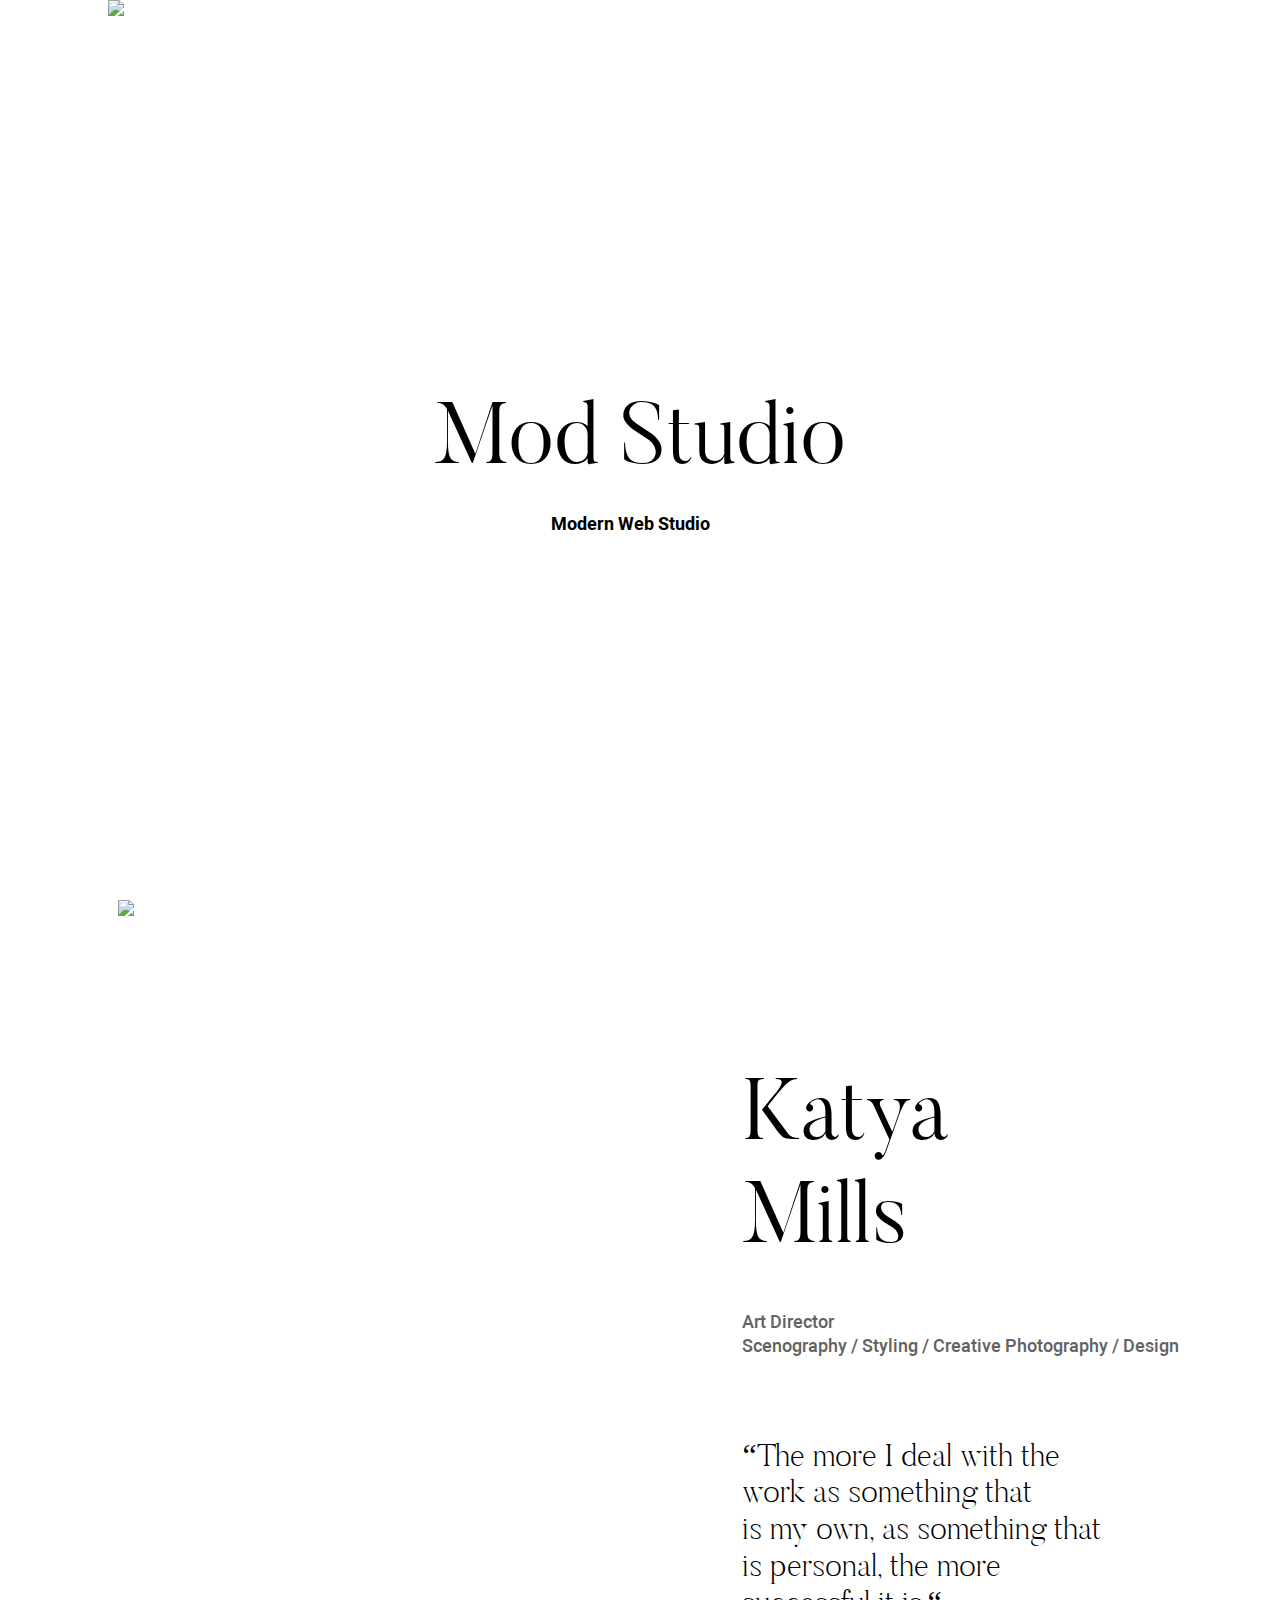
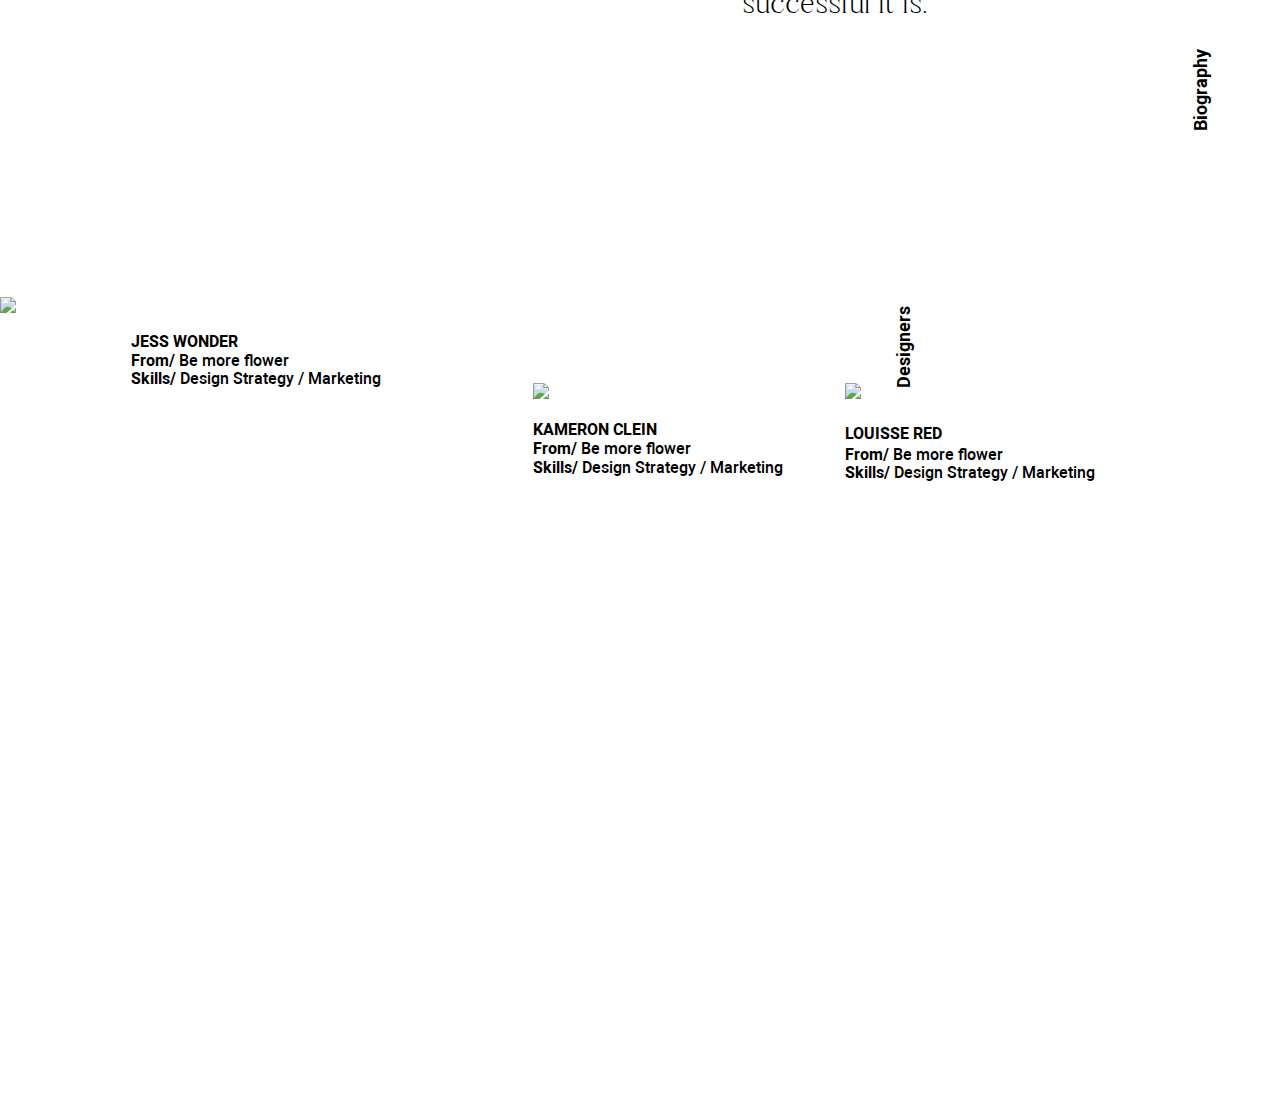
==== commit f77c32a6: "Merge 3c8b53ddb46c5a98fee8ecd333062c1bb035a0f9 into 292bc6c69fceda248166b6634f2738d80d5778a2" ====
--- a/index.html
+++ b/index.html
@@ -18,7 +18,7 @@
         <main>
             
             <!-- TODO: 1 section -->
-            <section class="sec1 invisible">  
+            <section class="sec1">  
                 <img class="img_sec1" src="img/inside-weather-Uxqlfigh6oE-unsplash.jpg">
                 <div class="sec1_title">
                     <h1 class="sec1_h1">Mod Studio</h1>
@@ -27,7 +27,7 @@
             </section>
 
             <!-- TODO: 2 section -->
-            <section class="sec2 invisible">
+            <section class="sec2">
                 <h2 class="sec2_h2">Biography</h2>
                 <div class="sec2_col1_img">
                     <img class="sec2_img" src="img/jared-weiss-P3cB0ynqYBw-unsplash.jpg">    
@@ -44,66 +44,60 @@
                         </blockquote>
                     </div>                    
                 </div>
-
             </section>
             
             <!-- TODO: 3 section -->
-            <section class="invisible">
+            <section class="sec3">
                 <h2>Designers</h2>
-                <article>
+                <article class="element-1st">
                     <img src="img/spurwing-agency-r6LceZ3ckpM-unsplash.jpg">
-                    <h3>Jess Wonder</h3>
+                    <h3>JESS WONDER</h3>
                     <p>
-                        <span>From/</span> Be more flower
+                        <span>From/</span> Be&nbsp;more flower
                         <br>
-                        <span>Skills/</span> Design Strategy / Marketing
+                        <span>Skills/</span> Design Strategy&nbsp;/ Marketing
                     </p>
                 </article>
-                <article>
+                <article class="element-2nd">
                     <img src="img/stil-P1jQzyvqfns-unsplash.jpg">
-                    <h3>Kameron Clein</h3>
+                    <h3>KAMERON CLEIN</h3>
                     <p>
-                        <span>From/</span> Be more flower
+                        <span>From/</span> Be&nbsp;more flower
                         <br>
-                        <span>Skills/</span> Design Strategy / Marketing
+                        <span>Skills/</span> Design Strategy&nbsp;/ Marketing
                     </p>
                 </article>
-                <article>
+                <article class="element-3rd">
                     <img src="img/stil-_mvSe9q8_n4-unsplash.jpg">
                     <h3>LOUISSE RED</h3>
                     <p>
-                        <span>From/</span> Be more flower
+                        <span>From/</span> Be&nbsp;more flower
                         <br>
-                        <span>Skills/</span> Design Strategy / Marketing
+                        <span>Skills/</span> Design Strategy&nbsp;/ Marketing
                     </p>
                 </article>
             </section>
             
             <!-- TODO: 4 section -->
-            <section class="sec4">
-
+            <section class="invisible">
                 <h2>Testimonials</h2>
 
-                <img src="img/keghan-crossland-ZZxmc66SjfM-unsplash.jpg" class="picture1">
+                <img src="img/keghan-crossland-ZZxmc66SjfM-unsplash.jpg">
 
-                <p>I&nbsp;just really want</br> to&nbsp;do&nbsp;good</br> work and work</br> with some great</br> people, people</br> who challange&nbsp;</br>me.</p>
+                <p>
+                    I just really want to do good work and work with some great people, people who challange me.
+                </p>
 
-                <img src="img/sinitta-leunen-YaReHIzNdRw-unsplash.jpg" class="picture2">
+                <img src="img/sinitta-leunen-YaReHIzNdRw-unsplash.jpg">
 
-                <div class="block1">
-                    <h3>Website</h3>
-                    <a href="www.whitepapers.com">www.whitepapers.com</a>
-                </div>
+                <h3>Creativity</h3>
+                <a href="www.whitepapers.com"></a>
                 
-                <div class="block2">
-                    <h3>Creativity</h3>
-                    <a href="www.whitepapers.com">www.whitepapers.com</a>
-                </div>                        
-
-                <div class="block3">
-                    <h3>Creativity</h3>
-                    <a href="www.whitepapers.com">www.whitepapers.com</a>  
-                </div>
+                <h3>Creativity</h3>
+                <a href="www.whitepapers.com"></a>
+                
+                <h3>Website</h3>
+                <a href="www.whitepapers.com"></a>                
 
             </section>
             
--- a/css/style.css
+++ b/css/style.css
@@ -8,7 +8,7 @@
 }
 
 /* Debug img */
-/* #debug {
+#debug {
     width: 1440px;
     height: 4560px;
     margin: 0 auto;
@@ -17,19 +17,7 @@
     z-index: 2;
     opacity: 0.6;
     display: none;
-} */
-
-#debug {
-    width: 1440px;
-    height: 899px;
-    margin: 0 auto;
-    background: url(../img/Section4.png) no-repeat top center;
-    position: absolute;
-    z-index: 2;
-    opacity: 0.6;
-    /* display: none; */
-}
-
+}
 
 /* Protection from user settings */
 body{
@@ -71,7 +59,7 @@
 
 section {
     height: 100vh;
-    min-height: 40rem;
+    min-height: 70vh;
     position: relative;
 }
 
@@ -181,34 +169,9 @@
     clear: both;
   }
 
-/* CSS section 4 */
-
-.sec4 {
-
-    display: grid;
-    height: 100%;
-    
-    grid-template-columns: 11.1% repeat(2, 1fr);
-    grid-template-rows: 11.2% 37.7% repeat(2, 1fr);
-    justify-items: start;
-    
-    grid-template-areas: 
-        ". subtitle ."
-        "block1 picture1 quote"
-        "block2 picture1 picture2"
-        "block3 picture1 picture2";
-}
-
-.sec4 h2 {
-    grid-area: subtitle;
-    margin: 0;
-    padding-top: 12.3%;
-}
-
-.sec4 h3 {
-
-    margin: 0;
-
+/* CSS section 3 */
+
+.sec3 h3, span {
     font-family: "Roboto", sans-serif;
     font-weight: bold;
     font-size: 1rem;
@@ -216,64 +179,93 @@
     color: #000000;
 }
 
-.sec4 p {
-
-    font-family: "Butler", serif;
-    font-weight: 200;
-    font-size: 2rem;
-    line-height: 1.17;
-    text-align: center;
-
-    color: black;
-
-    grid-area: quote;
-    padding-top: 6.4%;
-    margin: 0 0 0 28.5%; 
-}
-
-.sec4 a {
-
+.sec3 p {
     font-family: "Roboto", sans-serif;
     font-weight: normal;
     font-size: 1rem;
 
     color: #000000;
-
-}
-
-.picture1 {
-    padding-top: 6.5%;
-    grid-area: picture1;    
-}
-
-.picture2 {
-    grid-area: picture2;
-    padding-left: 26.8%;
-} 
-
-.block1, .block2, .block3 {
-    align-self: center;
-    justify-self: end;
-    transform: rotate(-90deg);    
-}
-
-.block1 {
-    grid-area: block1;
-    padding-top: 77%;
-    padding-right: 51%;
-}
-
-.block2 {
-    grid-area: block2;
-    padding-top: 50%;
-    padding-left: 24%;
-}
-
-.block3 {
-    grid-area: block3;
-    padding-top: 45%;
-    padding-left: 19%;
-}
-
-
-
+}
+
+.sec3 h2 {
+    position: absolute;
+    right: 26.2%;
+    bottom: 80.9%;
+    transform: rotate(-90deg);
+}
+
+.sec3 {
+    display: flex;
+    flex-direction: row;
+    flex-wrap: wrap;
+    justify-content: space-between;
+}
+
+.element-1st {
+    flex-grow: 2.3;
+    padding-top: 7.6%;
+}
+
+section.sec3 article:not(.element-1st){
+    padding-top: 14.3%;    
+  }
+
+.element-2nd {
+    flex-grow: 0.5;
+}
+
+.element-3rd {
+    flex-grow: 1.5;
+}
+
+/* El1 */
+.element-1st h3, .element-1st p {
+    padding-left: 24.58%;
+}
+
+.element-1st h3 {
+    margin-top: 2.8%;
+    margin-bottom: 0;
+}
+
+.element-1st p {
+    margin-top: 0.1%;
+    margin-bottom: 0;
+}
+
+/* El2 */
+.element-2nd h3 {
+    margin-top: 5.8%;
+    margin-bottom: 0;
+}
+
+.element-2nd p {
+    margin-top: 0.1%;
+    margin-bottom: 0;
+}
+
+/* El3 */
+.element-3rd h3 {
+    margin-top: 5%;
+    margin-bottom: 0;
+}
+
+.element-3rd p {
+    margin-top: 0.5%;
+    margin-bottom: 0;
+}
+
+/* IMGS */
+
+.element-1st img {
+    width: 84.7%;
+}
+
+.element-2nd img {
+    width: 92.8%;
+    max-width: 92.8%;
+}
+
+.element-3rd img {
+    width: 81%;
+}